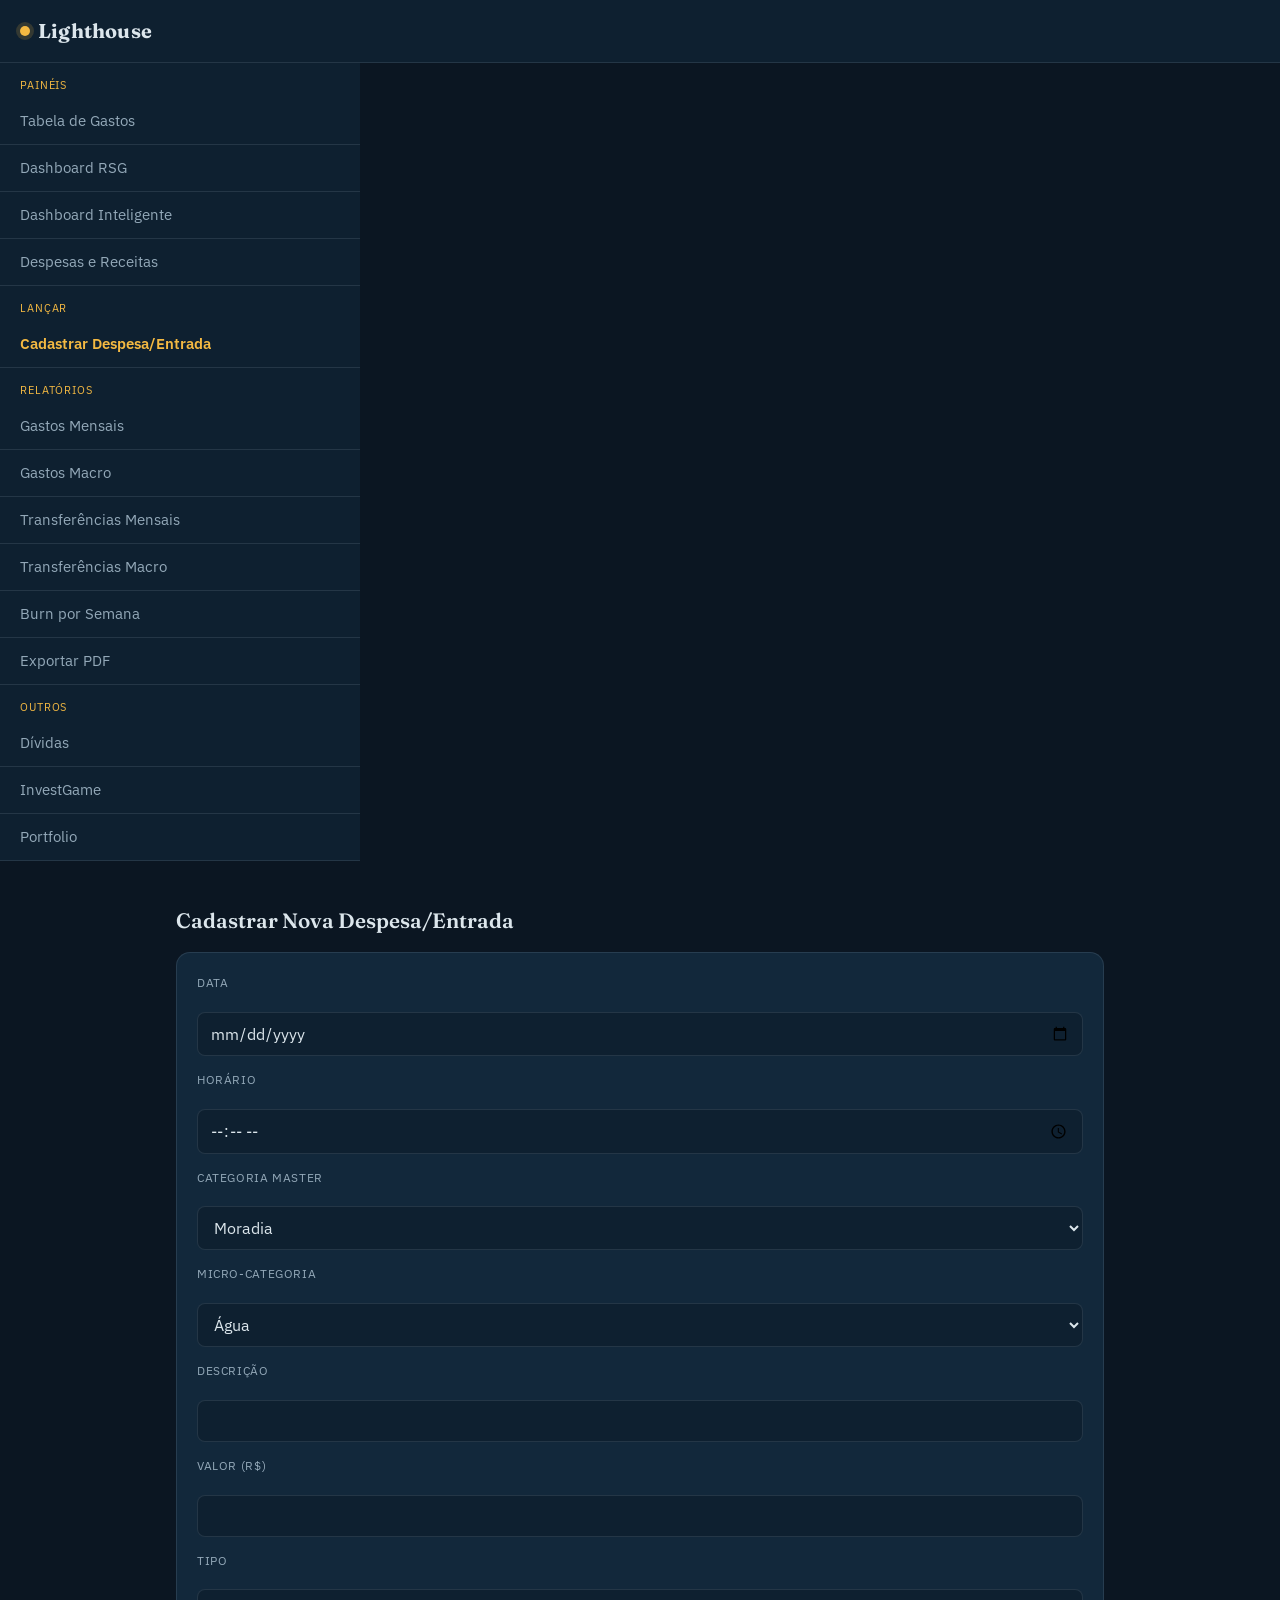
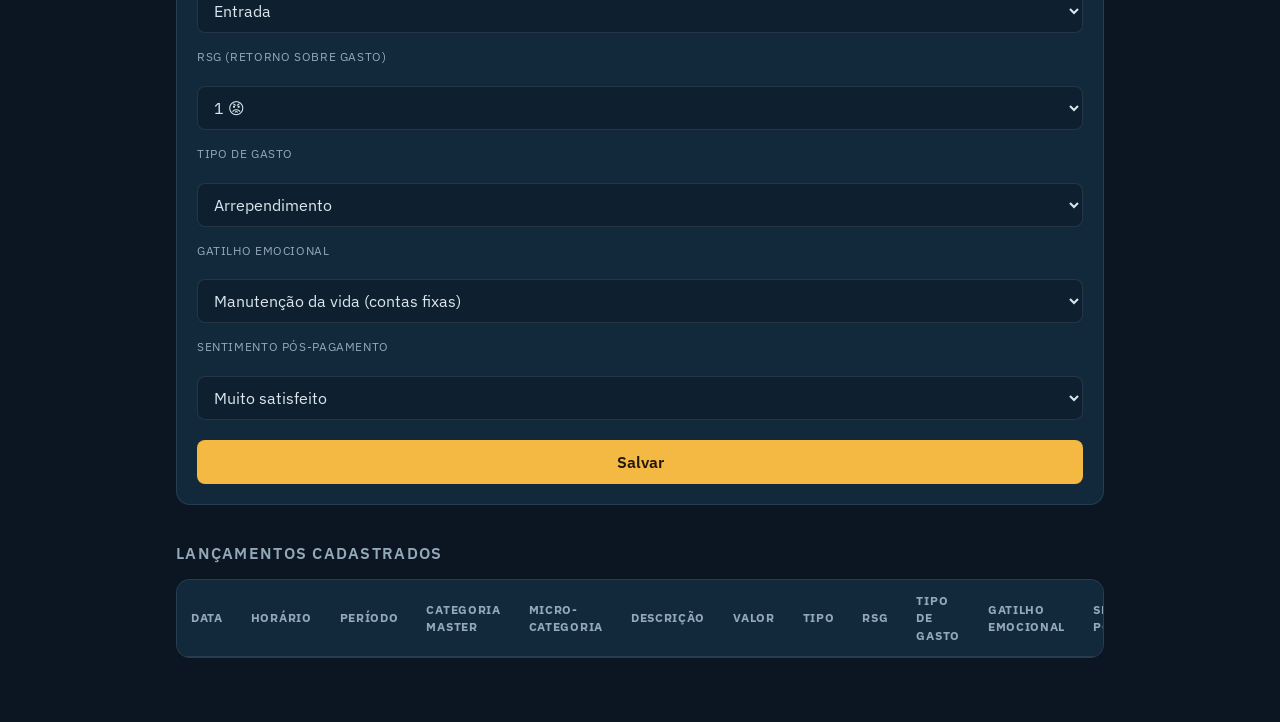
==== cadastro4.html @ 1180af9e "Add files via upload" ====
<!DOCTYPE html>
<html lang="pt-br">

<head>
    <meta charset="UTF-8">
    <meta name="viewport" content="width=device-width, initial-scale=1.0">
    <title>Lighthouse — Gerenciar Despesas/Entradas</title>
    <link rel="stylesheet" href="styles.css">

    <!-- PWA -->
    <link rel="manifest" href="manifest.json">
    <meta name="theme-color" content="#0B1622">
    <link rel="icon" href="icon-192.png">
    <link rel="apple-touch-icon" href="icon-192.png">

    <script>
        function getPeriodoDoDia(horario) {
            if (!horario) return "-";
            const hora = parseInt(horario.split(":")[0]);

            if (hora >= 5 && hora < 12) return "Manhã";
            if (hora >= 12 && hora < 18) return "Tarde";
            if (hora >= 18 && hora < 24) return "Noite";
            return "Madrugada";
        }

        function formatarMoeda(valor) {
            return valor.toLocaleString("pt-BR", { minimumFractionDigits: 2, maximumFractionDigits: 2 });
        }

        function saveData(event) {
            event.preventDefault();

            const valorInput = document.getElementById("valor").value.replace(",", ".");
            const valor = parseFloat(valorInput);

            if (isNaN(valor)) {
                alert("Por favor, insira um valor válido.");
                return;
            }

            const data = document.getElementById("data").value;
            const horario = document.getElementById("horario").value;

            const categoriaMaster = document.getElementById("categoriaMaster").value;
            const categoria = document.getElementById("categoria").value;
            const descricao = document.getElementById("descricao").value;
            const tipo = document.getElementById("tipo").value;

            const rsg = document.getElementById("rsg").value;
            const tipoGasto = document.getElementById("tipoGasto").value;

            const gatilho = document.getElementById("gatilho").value;
            const sentimentoPos = document.getElementById("sentimentoPos").value;

            const periodo = getPeriodoDoDia(horario);

            const novaDespesa = {
                data, horario, periodo,
                categoriaMaster, categoria, descricao,
                valor, tipo, rsg, tipoGasto, gatilho, sentimentoPos
            };

            let despesas = JSON.parse(localStorage.getItem("despesas_demo")) || [];
            despesas.push(novaDespesa);

            localStorage.setItem("despesas_demo", JSON.stringify(despesas));

            alert("Cadastro realizado com sucesso!");
            window.location.reload();
        }

        function loadData() {
            const despesas = JSON.parse(localStorage.getItem("despesas_demo")) || [];
            const tableBody = document.getElementById("despesasList");
            tableBody.innerHTML = "";

            despesas.forEach((despesa, index) => {
                const row = document.createElement("tr");
                row.setAttribute("data-tipo", despesa.tipo);
                row.innerHTML = `
                  <td data-label="Data">${despesa.data}</td>
                  <td data-label="Horário">${despesa.horario || "-"}</td>
                  <td data-label="Período">${despesa.periodo || "-"}</td>
                  <td data-label="Categoria Master">${despesa.categoriaMaster || "-"}</td>
                  <td data-label="Micro-Categoria">${despesa.categoria}</td>
                  <td data-label="Descrição">${despesa.descricao}</td>
                  <td data-label="Valor (R$)">${formatarMoeda(despesa.valor)}</td>
                  <td data-label="Tipo">${despesa.tipo}</td>
                  <td data-label="RSG">${despesa.rsg || "-"}</td>
                  <td data-label="Tipo de Gasto">${despesa.tipoGasto || "-"}</td>
                  <td data-label="Gatilho Emocional">${despesa.gatilho || "-"}</td>
                  <td data-label="Sentimento Pós">${despesa.sentimentoPos || "-"}</td>
                  <td data-label="Ações">
                      <div class="table-actions">
                          <button class="btn-small btn-edit" onclick="editData(${index})">Editar</button>
                          <button class="btn-small btn-delete" onclick="deleteData(${index})">Deletar</button>
                      </div>
                  </td>
                `;
                tableBody.appendChild(row);
            });
        }

        function editData(index) {
            const despesas = JSON.parse(localStorage.getItem("despesas_demo"));
            const despesa = despesas[index];

            document.getElementById("data").value = despesa.data;
            document.getElementById("horario").value = despesa.horario || "";
            document.getElementById("categoriaMaster").value = despesa.categoriaMaster || "";
            document.getElementById("categoria").value = despesa.categoria;
            document.getElementById("descricao").value = despesa.descricao;
            document.getElementById("valor").value = despesa.valor;
            document.getElementById("tipo").value = despesa.tipo;

            document.getElementById("rsg").value = despesa.rsg;
            document.getElementById("tipoGasto").value = despesa.tipoGasto;

            document.getElementById("gatilho").value = despesa.gatilho || "";
            document.getElementById("sentimentoPos").value = despesa.sentimentoPos || "";

            document.getElementById("saveBtn").onclick = function () {
                updateData(index);
            };

            document.getElementById("formCadastro").scrollIntoView({ behavior: "smooth" });
        }

        function updateData(index) {
            const valorInput = document.getElementById("valor").value.replace(",", ".");
            const valor = parseFloat(valorInput);

            if (isNaN(valor)) {
                alert("Por favor, insira um valor válido.");
                return;
            }

            const data = document.getElementById("data").value;
            const horario = document.getElementById("horario").value;

            const categoriaMaster = document.getElementById("categoriaMaster").value;
            const categoria = document.getElementById("categoria").value;
            const descricao = document.getElementById("descricao").value;
            const tipo = document.getElementById("tipo").value;

            const rsg = document.getElementById("rsg").value;
            const tipoGasto = document.getElementById("tipoGasto").value;

            const gatilho = document.getElementById("gatilho").value;
            const sentimentoPos = document.getElementById("sentimentoPos").value;

            const periodo = getPeriodoDoDia(horario);

            const updatedDespesa = {
                data, horario, periodo,
                categoriaMaster, categoria, descricao,
                valor, tipo, rsg, tipoGasto, gatilho, sentimentoPos
            };

            let despesas = JSON.parse(localStorage.getItem("despesas_demo"));
            despesas[index] = updatedDespesa;

            localStorage.setItem("despesas_demo", JSON.stringify(despesas));

            alert("Cadastro atualizado com sucesso!");
            window.location.reload();
        }

        function deleteData(index) {
            let despesas = JSON.parse(localStorage.getItem("despesas_demo"));
            despesas.splice(index, 1);
            localStorage.setItem("despesas_demo", JSON.stringify(despesas));

            alert("Cadastro deletado com sucesso!");
            window.location.reload();
        }

        function initPage() {
            loadData();
        }

        if ("serviceWorker" in navigator) {
            window.addEventListener("load", () => {
                navigator.serviceWorker.register("sw.js")
                    .then((reg) => console.log("Service worker registrado:", reg.scope))
                    .catch((err) => console.warn("Falha ao registrar service worker:", err));
            });
        }
    </script>
</head>

<body onload="initPage()">

    <header class="topbar">
        <a href="index.html" class="wordmark">Lighthouse</a>
        <button class="nav-toggle" id="navToggle" aria-controls="site-nav" aria-expanded="false">Menu</button>
    </header>

    <nav id="site-nav" class="site-nav">
        <div class="nav-group">
            <p class="nav-group-title">Painéis</p>
            <a href="index.html">Tabela de Gastos</a>
            <a href="rsgDash.html">Dashboard RSG</a>
            <a href="gatilhos.html">Dashboard Inteligente</a>
            <a href="dre.html">Despesas e Receitas</a>
        </div>
        <div class="nav-group">
            <p class="nav-group-title">Lançar</p>
            <a href="cadastro4.html" class="active">Cadastrar Despesa/Entrada</a>
        </div>
        <div class="nav-group">
            <p class="nav-group-title">Relatórios</p>
            <a href="monthlyExpenses.html">Gastos Mensais</a>
            <a href="mastermonthly.html">Gastos Macro</a>
            <a href="monthlyexpensestransfer.html">Transferências Mensais</a>
            <a href="mastermonthlytransfer.html">Transferências Macro</a>
            <a href="burnporsemana.html">Burn por Semana</a>
            <a href="exportpdf.html">Exportar PDF</a>
        </div>
        <div class="nav-group">
            <p class="nav-group-title">Outros</p>
            <a href="debts.html">Dívidas</a>
            <a href="game.html">InvestGame</a>
            <a href="portfolio.html">Portfolio</a>
        </div>
    </nav>

    <main>
        <div class="form-header">
            <h1>Cadastrar Nova Despesa/Entrada</h1>
        </div>

        <form id="formCadastro" onsubmit="saveData(event)">

            <label for="data">Data</label>
            <input type="date" id="data" required>

            <label for="horario">Horário</label>
            <input type="time" id="horario" required>

            <label for="categoriaMaster">Categoria Master</label>
            <select id="categoriaMaster" required>
                <option value="Moradia">Moradia</option>
                <option value="Transporte">Transporte</option>
                <option value="Alimentação">Alimentação</option>
                <option value="Despesas de Viagem a Trabalho">Despesas de Viagem a Trabalho</option>
                <option value="Tráfego Pago">Tráfego Pago</option>
                <option value="Cartão de Crédito">Cartão de Crédito</option>
                <option value="Conexão e prazer">Conexão e Prazer</option>
                <option value="Evento único">Evento único</option>
                <option value="Saúde">Saúde</option>
                <option value="Salário">Salário</option>
                <option value="Educação">Educação</option>
                <option value="Lazer">Lazer</option>
                <option value="Transferência">Transferência</option>
                <option value="Investimentos">Investimentos</option>
                <option value="Dívidas e Obrigações">Dívidas e Obrigações</option>
                <option value="Pets">Pets</option>
                <option value="Pessoal">Pessoal</option>
            </select>

            <label for="categoria">Micro-Categoria</label>
            <select id="categoria" required>
                <option value="Água">Água</option>
                <option value="Air BNB">Air BNB</option>
                <option value="Aluguel">Aluguel</option>
                <option value="Aluguel Imovel 2">Aluguel (Imóvel 2)</option>
                <option value="Aluguel Imovel 3">Aluguel (Imóvel 3)</option>
                <option value="Aluguel Imovel 4">Aluguel (Imóvel 4)</option>
                <option value="Alvará">Alvará</option>
                <option value="Amazon">Amazon</option>
                <option value="Assinaturas de aplicativos">Assinaturas de aplicativos</option>
                <option value="Cartão de Crédito">Cartão de Crédito</option>
                <option value="Bitcoin">Bitcoin</option>
                <option value="Boliche">Boliche</option>
                <option value="Bolos">Bolos</option>
                <option value="Caixinha Nubank">Caixinha Nubank</option>
                <option value="Caixinha Nubank - Aluguel">Caixinha Nubank - Rendimentos Aluguel</option>
                <option value="Caixinha Nubank - Meta 2">Caixinha Nubank - Meta 2</option>
                <option value="Claude AI">Claude AI</option>
                <option value="Aporte em Investimentos">Aporte em Investimentos</option>
                <option value="Rendimentos de Investimentos">Rendimentos de Investimentos</option>
                <option value="Consórcio">Consórcio</option>
                <option value="Calçados">Calçados</option>
                <option value="Contador">Contador</option>
                <option value="Congressos">Congressos</option>
                <option value="Cursos">Cursos</option>
                <option value="Celular BR">Celular BR</option>
                <option value="Celular CA">Celular CA</option>
                <option value="Chocolateria">Chocolateria</option>
                <option value="Cinema">Cinema</option>
                <option value="Coffe Shop">Coffee Shop</option>
                <option value="Cosméticos">Cosméticos</option>
                <option value="Delivery Food">Delivery Food</option>
                <option value="Diarista">Diarista</option>
                <option value="Distribuidora">Distribuidora</option>
                <option value="Dízimo">Dízimo</option>
                <option value="Doceria">Doceria</option>
                <option value="Drogaria">Drogaria</option>
                <option value="Educação">Educação</option>
                <option value="Eletrônicos">Eletrônicos</option>
                <option value="Empréstimos">Empréstimos</option>
                <option value="Exames e concursos">Exames e concursos</option>
                <option value="Faculdade">Faculdade</option>
                <option value="Férias">Férias</option>
                <option value="Financiamento Imobiliario">Financiamento Imobiliário</option>
                <option value="FGTS">FGTS</option>
                <option value="FIES">FIES</option>
                <option value="F1 game">F1 game</option>
                <option value="F1 TV">F1 TV</option>
                <option value="Games">Games</option>
                <option value="Impostos">Impostos</option>
                <option value="Impostos PJ">Impostos PJ</option>
                <option value="Impostos PJ Simples Nacional">Impostos PJ Simples Nacional</option>
                <option value="Insumos para Produção">Insumos para Produção</option>
                <option value="Internet">Internet</option>
                <option value="Investimentos">Investimentos</option>
                <option value="IPVA">IPVA</option>
                <option value="IPTU">IPTU</option>
                <option value="Hospedagens AIRBNB">Hospedagens/AIRBNB</option>
                <option value="Lavanderia">Lavanderia</option>
                <option value="Lava-jato">Lava-jato</option>
                <option value="Lanche e Fast-food">Lanche e Fast-food</option>
                <option value="Livros">Livros</option>
                <option value="Limpeza">Limpeza</option>
                <option value="Luz">Luz</option>
                <option value="Manutenção Casa">Manutenção Casa</option>
                <option value="Manutenção do Carro">Manutenção do Carro</option>
                <option value="META Ads">META Ads</option>
                <option value="Metrô">Metrô</option>
                <option value="Mobília e utensílios">Mobília e utensílios</option>
                <option value="Ofertas">Ofertas</option>
                <option value="Óticas">Óticas</option>
                <option value="Padaria">Padaria</option>
                <option value="Papelaria">Papelaria</option>
                <option value="Passagem aérea">Passagem aérea</option>
                <option value="Plano de Saúde">Plano de Saúde</option>
                <option value="PLR">PLR</option>
                <option value="Pensão">Pensão</option>
                <option value="Pet Shop">Pet Shop</option>
                <option value="PIX Conta PJ">PIX Conta PJ</option>
                <option value="PIX Conjuge">PIX Cônjuge/Parceiro(a)</option>
                <option value="PIX Familia">PIX Família</option>
                <option value="Passeios e expedições">Passeios e expedições</option>
                <option value="Poupança">Poupança</option>
                <option value="Pós-Graduação">Pós-Graduação</option>
                <option value="Posto de Gasolina">Posto de Gasolina</option>
                <option value="Presentes">Presentes</option>
                <option value="Renovar CNH">Renovar CNH</option>
                <option value="Renovar visto">Renovar visto</option>
                <option value="Restaurantes">Restaurantes</option>
                <option value="Reembolso de despesas">Reembolso de despesas</option>
                <option value="Roupas">Roupas</option>
                <option value="Salário">Salário</option>
                <option value="Serasa">Serasa</option>
                <option value="Salão de beleza">Salão de beleza</option>
                <option value="Seguro desemprego">Seguro desemprego</option>
                <option value="Seguro do Carro">Seguro do Carro</option>
                <option value="Shopping">Shopping</option>
                <option value="Show">Show</option>
                <option value="Sorveteria">Sorveteria</option>
                <option value="Spotify">Spotify</option>
                <option value="Supermercado">Supermercado</option>
                <option value="Taxas gerais">Taxas gerais</option>
                <option value="Taxas do Imovel">Taxas do Imóvel</option>
                <option value="Taxas do Imovel 2">Taxas do Imóvel 2</option>
                <option value="Taxas do Imovel 3">Taxas do Imóvel 3</option>
                <option value="Taxas do Imovel 4">Taxas do Imóvel 4</option>
                <option value="Tik Tok Ads">Tik Tok Ads</option>
                <option value="Uber">Uber</option>
                <option value="Vale-Alimentação">Vale-Alimentação</option>
                <option value="Vale-Transporte">Vale-Transporte</option>
                <option value="Vestuário">Vestuário</option>
                <option value="Vestuário Conjuge">Vestuário Cônjuge/Parceiro(a)</option>
                <option value="Veterinário">Veterinário</option>
            </select>

            <label for="descricao">Descrição</label>
            <input type="text" id="descricao" required>

            <label for="valor">Valor (R$)</label>
            <input type="text" id="valor" required>

            <label for="tipo">Tipo</label>
            <select id="tipo" required>
                <option value="Entrada">Entrada</option>
                <option value="Saída">Saída</option>
                <option value="Transferência">Transferência</option>
            </select>

            <label for="rsg">RSG (Retorno Sobre Gasto)</label>
            <select id="rsg" required>
                <option value="1">1 😡</option>
                <option value="2">2 😕</option>
                <option value="3">3 🙂</option>
                <option value="4">4 😊</option>
                <option value="5">5 🤩</option>
            </select>

            <label for="tipoGasto">Tipo de Gasto</label>
            <select id="tipoGasto" required>
                <option value="Arrependimento">Arrependimento</option>
                <option value="Planejado">Planejado</option>
                <option value="Pequeno impulso">Pequeno impulso</option>
                <option value="Grande impulso">Grande impulso</option>
                <option value="Setback não-evitável">Setback não-evitável</option>
                <option value="Setback evitável">Setback evitável</option>
                <option value="Sonho de vida">Sonho de vida</option>
            </select>

            <!-- GATILHO EMOCIONAL -->
            <label for="gatilho">Gatilho Emocional</label>
            <select id="gatilho" required>
                <!-- 🔧 Estrutural / Base da vida -->
                <option value="Manutenção da vida (contas fixas)">Manutenção da vida (contas fixas)</option>
                <option value="Organização financeira (transferências / investimentos)">Organização financeira
                    (transferências / investimentos)</option>
                <option value="Compromissos legais/obrigatórios">Compromissos legais/obrigatórios</option>

                <!-- 🔄 Correção / Ajuste -->
                <option value="Correção de planejamento">Correção de planejamento</option>
                <option value="Cobertura de custo não provisionado">Cobertura de custo não provisionado</option>
                <option value="Rebalanceamento financeiro">Rebalanceamento financeiro</option>

                <!-- 🍽️ Rotina / Hábito -->
                <option value="Rotina alimentar">Rotina alimentar</option>
                <option value="Hábito consolidado">Hábito consolidado</option>
                <option value="Consumo por contexto (horário/local)">Consumo por contexto (horário/local)</option>

                <!-- ⚡ Eficiência / Conveniência -->
                <option value="Redução de esforço (comodidade)">Redução de esforço (comodidade)</option>
                <option value="Economia de tempo">Economia de tempo</option>
                <option value="Decisão automática (baixo esforço)">Decisão automática (baixo esforço)</option>

                <!-- 🎯 Recompensa / Prazer -->
                <option value="Pequena recompensa">Pequena recompensa</option>
                <option value="Prazer rotineiro">Prazer rotineiro</option>
                <option value="Quebra de rotina">Quebra de rotina</option>
                <option value="Recompensa">Recompensa</option>

                <!-- 👥 Social / Relacional -->
                <option value="Agradar parceiro">Agradar parceiro</option>
                <option value="Ajudar alguém">Ajudar alguém</option>
                <option value="Apoio financeiro a parente">Apoio financeiro a parente</option>
                <option value="Pedido de familiar - esposa">Pedido de familiar - esposa</option>
                <option value="Pedido de familiar - parentes">Pedido de familiar - parentes</option>
                <option value="Pedido de PIX">Pedido de PIX</option>
                <option value="Evitar conflito familiar">Evitar conflito familiar</option>
                <option value="Evitar discussão com parceiro">Evitar discussão com parceiro</option>
                <option value="Pressão social de amigos">Pressão social de amigos</option>
                <option value="Manter pertencimento ao grupo">Manter pertencimento ao grupo</option>
                <option value="Divisão de contas inesperada">Divisão de contas inesperada</option>
                <option value="Convite inesperado de amigos">Convite inesperado de amigos</option>
                <option value="Networking">Networking</option>

                <!-- 🎉 Eventos / Ocasiões -->
                <option value="Comemorações">Comemorações</option>
                <option value="Confraternizações">Confraternizações</option>
                <option value="Eventos">Eventos</option>
                <option value="Presentes e celebrações">Presentes e celebrações</option>

                <!-- 🧠 Emocional -->
                <option value="Ansiedade">Ansiedade</option>
                <option value="Stress">Stress</option>
                <option value="Tristeza">Tristeza</option>
                <option value="Frustração">Frustração</option>
                <option value="Tédio">Tédio</option>
                <option value="Cansaço">Cansaço</option>
                <option value="Emoção positiva (celebração)">Emoção positiva (celebração)</option>

                <!-- 💼 Trabalho / Profissional -->
                <option value="Pressão no trabalho">Pressão no trabalho</option>
                <option value="Imagem profissional">Imagem profissional</option>
                <option value="Estar bem vestido">Estar bem vestido</option>

                <!-- 📲 Influência externa -->
                <option value="Influência digital">Influência digital</option>
                <option value="Indicação de influencer">Indicação de influencer</option>
                <option value="Promoção enviada">Promoção enviada</option>

                <!-- 🍔 Situações específicas -->
                <option value="Almoço no trabalho">Almoço no trabalho</option>
                <option value="Transporte para trabalho">Transporte para trabalho</option>
                <option value="Fome fora de hora">Fome fora de hora</option>
                <option value="Doença">Doença</option>
                <option value="Preguiça de cozinhar ou enjoo">Preguiça de cozinhar ou enjoo</option>

                <!-- 🚨 Exceções / imprevistos -->
                <option value="Problema imprevisto de terceiros">Problema imprevisto de terceiros</option>
                <option value="Urgência familiar">Urgência familiar</option>
                <option value="Empréstimo inesperado">Empréstimo inesperado</option>
                <option value="Favor financeiro">Favor financeiro</option>

                <!-- 📌 Controle -->
                <option value="Falta de planejamento">Falta de planejamento</option>
                <option value="Não identificado (revisar depois)">Não identificado (revisar depois)</option>
            </select>

            <!-- NOVO CAMPO: SENTIMENTO PÓS-PAGAMENTO -->
            <label for="sentimentoPos">Sentimento Pós-Pagamento</label>
            <select id="sentimentoPos" required>
                <option value="Muito satisfeito">Muito satisfeito</option>
                <option value="Satisfeito">Satisfeito</option>
                <option value="Neutro">Neutro</option>
                <option value="Orgulhoso">Orgulhoso</option>
                <option value="Aliviado">Aliviado</option>
                <option value="Leve arrependimento">Leve arrependimento</option>
                <option value="Arrependido">Arrependido</option>
                <option value="Culpado">Culpado</option>
                <option value="Ansioso">Ansioso</option>
                <option value="Preocupado">Preocupado</option>
                <option value="Incomodado">Incomodado</option>
            </select>

            <button type="submit" id="saveBtn">Salvar</button>
        </form>

        <section class="ledger-section">
            <h2>Lançamentos cadastrados</h2>
            <div class="ledger-wrap">
                <table class="ledger">
                    <thead>
                        <tr>
                            <th>Data</th>
                            <th>Horário</th>
                            <th>Período</th>
                            <th>Categoria Master</th>
                            <th>Micro-Categoria</th>
                            <th>Descrição</th>
                            <th>Valor</th>
                            <th>Tipo</th>
                            <th>RSG</th>
                            <th>Tipo de Gasto</th>
                            <th>Gatilho Emocional</th>
                            <th>Sentimento Pós</th>
                            <th>Ações</th>
                        </tr>
                    </thead>
                    <tbody id="despesasList"></tbody>
                </table>
            </div>
        </section>
    </main>

    <script>
        document.getElementById("navToggle").addEventListener("click", function () {
            const nav = document.getElementById("site-nav");
            const aberto = nav.classList.toggle("open");
            this.setAttribute("aria-expanded", aberto);
        });
    </script>

</body>

</html>
---- styles.css ----
/* ==========================================================================
   Lighthouse — Controle de Finanças Pessoais
   Sistema de tokens: um farol guiando através da neblina dos gastos.
   Fundo "mar noturno", feixe âmbar como acento de destaque, maré verde
   para entradas, coral para saídas.
   ========================================================================== */

@import url('https://fonts.googleapis.com/css2?family=Fraunces:opsz,wght@9..144,500;9..144,600;9..144,680&family=IBM+Plex+Sans:wght@400;500;600&family=IBM+Plex+Mono:wght@400;500;600&display=swap');

:root {
    --bg: #0B1622;
    --surface: #12283B;
    --surface-alt: #0E2030;
    --surface-raised: #1A3550;
    --beacon: #F4B942;
    --beacon-soft: rgba(244, 185, 66, 0.16);
    --tide: #2FBF8F;
    --tide-soft: rgba(47, 191, 143, 0.14);
    --coral: #F0655B;
    --coral-soft: rgba(240, 101, 91, 0.14);
    --fog: #93A8B8;
    --mist: #DCE6EC;
    --line: rgba(147, 168, 184, 0.16);

    --font-display: 'Fraunces', Georgia, serif;
    --font-body: 'IBM Plex Sans', system-ui, sans-serif;
    --font-mono: 'IBM Plex Mono', ui-monospace, monospace;

    --radius: 14px;
    --radius-sm: 8px;
    --container: 720px;
}

* {
    box-sizing: border-box;
}

html {
    -webkit-text-size-adjust: 100%;
}

body {
    margin: 0;
    background: var(--bg);
    color: var(--mist);
    font-family: var(--font-body);
    line-height: 1.5;
    -webkit-font-smoothing: antialiased;
}

@media (prefers-reduced-motion: reduce) {
    *, *::before, *::after {
        animation-duration: 0.001ms !important;
        transition-duration: 0.001ms !important;
    }
}

a {
    color: inherit;
}

h1, h2, h3 {
    font-family: var(--font-display);
    font-weight: 600;
    margin: 0;
}

button, input, select {
    font-family: inherit;
    font-size: inherit;
}

:focus-visible {
    outline: 2px solid var(--beacon);
    outline-offset: 2px;
}

/* ---------- Topbar ---------- */

.topbar {
    display: flex;
    align-items: center;
    justify-content: space-between;
    padding: 16px 20px;
    background: var(--surface-alt);
    border-bottom: 1px solid var(--line);
    position: sticky;
    top: 0;
    z-index: 20;
}

.wordmark {
    font-family: var(--font-display);
    font-size: 1.25rem;
    font-weight: 680;
    letter-spacing: 0.01em;
    text-decoration: none;
    display: flex;
    align-items: center;
    gap: 8px;
    color: var(--mist);
}

.wordmark::before {
    content: "";
    display: inline-block;
    width: 10px;
    height: 10px;
    border-radius: 50%;
    background: var(--beacon);
    box-shadow: 0 0 0 4px var(--beacon-soft);
}

.nav-toggle {
    background: transparent;
    border: 1px solid var(--line);
    color: var(--mist);
    border-radius: var(--radius-sm);
    padding: 8px 14px;
    cursor: pointer;
}

.site-nav {
    display: none;
    flex-direction: column;
    background: var(--surface-alt);
    border-bottom: 1px solid var(--line);
    position: sticky;
    top: 57px;
    z-index: 19;
}

.site-nav.open {
    display: flex;
    max-height: calc(100vh - 57px);
    overflow-y: auto;
    -webkit-overflow-scrolling: touch;
}

.site-nav a {
    display: block;
    padding: 12px 20px;
    text-decoration: none;
    font-size: 0.92rem;
    color: var(--fog);
    border-top: 1px solid var(--line);
}

.site-nav a.active {
    color: var(--beacon);
    font-weight: 600;
}

.nav-group-title {
    padding: 14px 20px 4px;
    margin: 0;
    font-size: 0.7rem;
    text-transform: uppercase;
    letter-spacing: 0.08em;
    color: var(--beacon);
    border-top: 1px solid var(--line);
}

.nav-group:first-child .nav-group-title {
    border-top: none;
}

.nav-group a:first-of-type {
    border-top: none;
}

/* ---------- Layout base ---------- */

main {
    max-width: var(--container);
    margin: 0 auto;
    padding: 20px 16px 64px;
}

section {
    margin-top: 36px;
}

section h2 {
    font-size: 1rem;
    text-transform: uppercase;
    letter-spacing: 0.08em;
    color: var(--fog);
    font-family: var(--font-body);
    font-weight: 600;
    margin-bottom: 14px;
}

/* ---------- Hero / Beacon ---------- */

.hero-beacon {
    background: var(--surface);
    border: 1px solid var(--line);
    border-radius: var(--radius);
    padding: 28px 22px 22px;
    text-align: center;
    margin-top: 24px;
}

.hero-eyebrow {
    margin: 0 0 6px;
    font-size: 0.8rem;
    letter-spacing: 0.1em;
    text-transform: uppercase;
    color: var(--fog);
}

.hero-value {
    font-family: var(--font-mono);
    font-size: clamp(2.1rem, 9vw, 3rem);
    font-weight: 500;
    margin: 0;
    color: var(--mist);
    letter-spacing: -0.02em;
}

.hero-beacon.is-positive .hero-value { color: var(--tide); }
.hero-beacon.is-negative .hero-value { color: var(--coral); }

.beacon-bar {
    position: relative;
    height: 6px;
    border-radius: 999px;
    background: var(--surface-raised);
    margin: 18px 0 22px;
    overflow: hidden;
}

.beacon-glow {
    position: absolute;
    inset: 0;
    background: linear-gradient(90deg, transparent, var(--beacon), transparent);
    width: 40%;
    animation: sweep 3.6s ease-in-out infinite;
}

.hero-beacon.is-positive .beacon-glow {
    background: linear-gradient(90deg, transparent, var(--tide), transparent);
}
.hero-beacon.is-negative .beacon-glow {
    background: linear-gradient(90deg, transparent, var(--coral), transparent);
}

@keyframes sweep {
    0%   { transform: translateX(-120%); }
    50%  { transform: translateX(160%); }
    100% { transform: translateX(160%); }
}

.stat-pills {
    display: grid;
    grid-template-columns: 1fr 1fr;
    gap: 10px;
}

.pill {
    border-radius: var(--radius-sm);
    padding: 12px 10px;
    text-align: left;
}

.pill span {
    display: block;
    font-size: 0.72rem;
    text-transform: uppercase;
    letter-spacing: 0.06em;
    color: var(--fog);
    margin-bottom: 4px;
}

.pill strong {
    display: block;
    font-family: var(--font-mono);
    font-size: 1.1rem;
    font-weight: 500;
}

.pill-in {
    background: var(--tide-soft);
}
.pill-in strong {
    color: var(--tide);
}

.pill-out {
    background: var(--coral-soft);
}
.pill-out strong {
    color: var(--coral);
}

/* ---------- Filtro ---------- */

.filter-panel {
    background: var(--surface);
    border: 1px solid var(--line);
    border-radius: var(--radius);
    padding: 4px 18px;
}

.filter-panel summary {
    cursor: pointer;
    padding: 14px 0;
    font-weight: 600;
    font-size: 0.9rem;
    color: var(--mist);
    list-style: none;
}

.filter-panel summary::-webkit-details-marker {
    display: none;
}

.filter-panel summary::after {
    content: "▾";
    float: right;
    color: var(--fog);
}

.filter-panel[open] summary::after {
    content: "▴";
}

.filter-row {
    padding: 4px 0 18px;
    display: flex;
    flex-direction: column;
    gap: 12px;
}

.filter-row label {
    display: flex;
    flex-direction: column;
    gap: 6px;
    font-size: 0.8rem;
    color: var(--fog);
}

.filter-row input[type="date"] {
    background: var(--surface-alt);
    border: 1px solid var(--line);
    color: var(--mist);
    border-radius: var(--radius-sm);
    padding: 10px 12px;
}

.filter-actions {
    display: flex;
    gap: 10px;
    flex-wrap: wrap;
}

button.btn-primary,
.filter-actions button:first-child {
    background: var(--beacon);
    color: #21160a;
    border: none;
    border-radius: var(--radius-sm);
    padding: 10px 16px;
    font-weight: 600;
    cursor: pointer;
}

.btn-ghost {
    background: transparent;
    border: 1px solid var(--line);
    color: var(--mist);
    border-radius: var(--radius-sm);
    padding: 10px 16px;
    cursor: pointer;
}

/* ---------- Categorias — barras "linha do horizonte" ---------- */

.coast {
    display: flex;
    flex-direction: column;
    gap: 12px;
}

.coast-row {
    background: var(--surface);
    border: 1px solid var(--line);
    border-radius: var(--radius-sm);
    padding: 12px 14px;
}

.coast-label {
    display: flex;
    justify-content: space-between;
    align-items: baseline;
    gap: 8px;
    margin-bottom: 8px;
}

.coast-name {
    font-size: 0.88rem;
    color: var(--mist);
}

.coast-value {
    font-family: var(--font-mono);
    font-size: 0.85rem;
    color: var(--fog);
    white-space: nowrap;
}

.coast-track {
    height: 8px;
    border-radius: 999px;
    background: var(--surface-alt);
    overflow: hidden;
}

.coast-fill {
    height: 100%;
    border-radius: 999px;
}

.coast-in .coast-fill {
    background: var(--tide);
}

.coast-out .coast-fill {
    background: var(--coral);
}

/* ---------- Lançamentos ---------- */

.ledger-wrap {
    background: var(--surface);
    border: 1px solid var(--line);
    border-radius: var(--radius);
    overflow-x: auto;
    overflow-y: hidden;
    -webkit-overflow-scrolling: touch;
}

.table-actions {
    display: flex;
    gap: 8px;
    justify-content: flex-end;
}

.btn-small {
    border-radius: 6px;
    padding: 6px 10px;
    font-size: 0.76rem;
    cursor: pointer;
    border: 1px solid var(--line);
    background: transparent;
    color: var(--mist);
}

.btn-small.btn-edit {
    border-color: var(--beacon);
    color: var(--beacon);
}

.btn-small.btn-delete {
    border-color: var(--coral);
    color: var(--coral);
}

.form-header {
    display: flex;
    align-items: center;
    justify-content: space-between;
    gap: 12px;
    flex-wrap: wrap;
    margin-top: 24px;
}

.form-header h1 {
    font-size: 1.3rem;
}

table.ledger {
    width: 100%;
    border-collapse: collapse;
}

table.ledger thead {
    display: none;
}

table.ledger tbody tr {
    display: block;
    padding: 14px 16px;
    border-bottom: 1px solid var(--line);
}

table.ledger tbody tr:last-child {
    border-bottom: none;
}

table.ledger td {
    display: flex;
    justify-content: space-between;
    gap: 12px;
    padding: 3px 0;
    font-size: 0.86rem;
    border: none;
}

table.ledger td::before {
    content: attr(data-label);
    color: var(--fog);
    font-size: 0.72rem;
    text-transform: uppercase;
    letter-spacing: 0.04em;
    flex-shrink: 0;
}

table.ledger td[data-label="Valor (R$)"],
table.ledger td[data-label="Saldo (R$)"] {
    font-family: var(--font-mono);
}

table.ledger tr[data-tipo="Entrada"] td[data-label="Valor (R$)"] {
    color: var(--tide);
}
table.ledger tr[data-tipo="Saída"] td[data-label="Valor (R$)"] {
    color: var(--coral);
}

/* ---------- Gráficos ---------- */

.chart-card {
    background: var(--surface);
    border: 1px solid var(--line);
    border-radius: var(--radius);
    padding: 14px 10px 6px;
    margin-bottom: 20px;
}

.chart-card canvas {
    width: 100% !important;
    height: auto !important;
}

/* ---------- Modificador: tabela sempre em grade (não empilha no celular) ----------
   Usar quando comparar colunas lado a lado (ex: meses) importa mais do que
   economizar espaço vertical. Aplica em qualquer largura de tela. */

table.ledger.ledger--grid thead {
    display: table-header-group;
}

table.ledger.ledger--grid tbody tr {
    display: table-row;
    padding: 0;
}

table.ledger.ledger--grid td {
    display: table-cell;
    padding: 10px 14px;
    white-space: nowrap;
}

table.ledger.ledger--grid td::before {
    content: none;
}

table.ledger.ledger--grid thead th {
    text-align: left;
    padding: 12px 14px;
    font-size: 0.72rem;
    text-transform: uppercase;
    letter-spacing: 0.06em;
    color: var(--fog);
    border-bottom: 1px solid var(--line);
    white-space: nowrap;
}

/* ---------- Linhas expansíveis (master / subcategoria) ---------- */

.hint-text {
    color: var(--fog);
    font-size: 0.82rem;
    margin: 8px 0 16px;
}

table.ledger tr.row-master {
    background: var(--surface-raised);
    cursor: pointer;
    user-select: none;
}

table.ledger tr.row-master td {
    font-weight: 600;
    color: var(--mist);
}

table.ledger tr.row-master:active {
    background: var(--surface-alt);
}

table.ledger tr.row-sub td:first-child {
    padding-left: 30px;
    color: var(--fog);
}

table.ledger tr.hidden,
table.ledger.ledger--grid tr.hidden {
    display: none;
}

.chevron {
    display: inline-block;
    margin-right: 8px;
    transition: transform 0.15s ease;
    color: var(--beacon);
}

tr.row-master.is-open .chevron {
    transform: rotate(90deg);
}

.positivo {
    color: var(--coral);
    font-family: var(--font-mono);
    font-size: 0.85rem;
}

.negativo {
    color: var(--tide);
    font-family: var(--font-mono);
    font-size: 0.85rem;
}

tfoot td {
    background: var(--surface-alt);
    font-weight: 600;
    color: var(--mist);
    border-top: 2px solid var(--line);
}

/* ---------- DRE (Demonstração do Resultado) ----------
   Estrutura própria (não usa .ledger/.ledger--grid): cada linha é um único
   <td colspan="2"> com um flex-row dentro. Isso garante que nunca precise
   de scroll lateral, mesmo com categorias de nome longo ou botão "Ver itens". */

table.dre-table {
    width: 100%;
    border-collapse: collapse;
}

table.dre-table tbody tr {
    border-bottom: 1px solid var(--line);
}

table.dre-table tbody tr:last-child {
    border-bottom: none;
}

table.dre-table td {
    border: none;
    padding: 0;
}

.dre-row {
    display: flex;
    flex-wrap: wrap;
    justify-content: space-between;
    align-items: center;
    gap: 8px 12px;
    padding: 12px 14px;
}

.dre-row-label {
    display: flex;
    align-items: center;
    flex-wrap: wrap;
    gap: 8px;
    flex: 1 1 auto;
    min-width: 0;
    font-size: 0.9rem;
    color: var(--mist);
}

.dre-row-value {
    font-family: var(--font-mono);
    font-size: 0.9rem;
    color: var(--mist);
    white-space: nowrap;
}

tr.dre-total .dre-row {
    background: var(--surface-raised);
}

tr.dre-total .dre-row-label,
tr.dre-total .dre-row-value {
    font-weight: 600;
}

tr.dre-total.is-positive .dre-row-value { color: var(--tide); }
tr.dre-total.is-negative .dre-row-value { color: var(--coral); }

tr.dre-memo .dre-row {
    background: var(--surface-alt);
}

tr.dre-memo .dre-row-label,
tr.dre-memo .dre-row-value {
    font-style: italic;
    color: var(--fog);
    font-size: 0.85rem;
}

tr.dre-items-row td {
    background: var(--surface-alt);
    padding: 0 14px 14px;
}

ul.dre-itens {
    display: none;
    flex-direction: column;
    list-style: none;
    margin: 8px 0 0;
    padding: 0;
}

ul.dre-itens li {
    display: flex;
    justify-content: space-between;
    gap: 12px;
    padding: 8px 0;
    border-bottom: 1px solid var(--surface-raised);
    font-size: 0.82rem;
    color: var(--fog);
}

ul.dre-itens li:last-child { border-bottom: none; }

ul.dre-itens .valor-mono {
    font-family: var(--font-mono);
    color: var(--mist);
    white-space: nowrap;
}

.btn-toggle-itens {
    background: transparent;
    border: 1px solid var(--beacon);
    color: var(--beacon);
    border-radius: 6px;
    padding: 4px 10px;
    font-size: 0.72rem;
    cursor: pointer;
    flex-shrink: 0;
}

/* ---------- Dashboard Inteligente (gatilhos.html) ---------- */

.range-controls {
    display: flex;
    gap: 8px;
    margin: 16px 0 20px;
    flex-wrap: wrap;
}

.range-btn {
    background: transparent;
    border: 1px solid var(--line);
    color: var(--fog);
    border-radius: 999px;
    padding: 8px 16px;
    font-size: 0.82rem;
    cursor: pointer;
}

.range-btn.active {
    background: var(--beacon);
    border-color: var(--beacon);
    color: #21160a;
    font-weight: 600;
}

.insight-grid {
    display: grid;
    grid-template-columns: 1fr;
    gap: 14px;
}

.insight-card-box {
    background: var(--surface);
    border: 1px solid var(--line);
    border-radius: var(--radius);
    padding: 16px 18px;
}

.insight-card-box h3 {
    font-family: var(--font-body);
    font-size: 0.86rem;
    font-weight: 600;
    color: var(--mist);
    margin: 0 0 8px;
}

.insight-card-value {
    font-family: var(--font-mono);
    font-size: 0.92rem;
    color: var(--beacon);
    margin: 0;
    line-height: 1.5;
}

.insight-card-caption {
    display: block;
    font-family: var(--font-body);
    font-size: 0.76rem;
    color: var(--fog);
    margin-top: 4px;
}

.insight-card-list {
    list-style: none;
    margin: 0;
    padding: 0;
}

.insight-card-list li {
    display: flex;
    justify-content: space-between;
    gap: 10px;
    padding: 7px 0;
    border-bottom: 1px solid var(--surface-alt);
    font-size: 0.85rem;
    color: var(--mist);
}

.insight-card-list li:last-child { border-bottom: none; }

.insight-card-list .valor-mono {
    font-family: var(--font-mono);
    color: var(--fog);
    white-space: nowrap;
}

/* ---------- Insight card (padrão em destaque) ---------- */

.hero-value--text {
    font-size: clamp(1.35rem, 6.5vw, 2rem);
    line-height: 1.25;
}

.insight-emoji {
    font-size: 2.6rem;
    line-height: 1;
    display: block;
    margin-bottom: 4px;
}

.insight-meta {
    font-family: var(--font-mono);
    font-size: 0.9rem;
    color: var(--beacon);
    margin: 0;
}

.insight-submeta {
    font-size: 0.78rem;
    color: var(--fog);
    margin: 6px 0 0;
}

.insight-empty {
    color: var(--fog);
    font-size: 0.92rem;
    max-width: 42ch;
    margin: 0 auto;
}

/* ---------- Heatmap comportamental (RSG × Tipo de Gasto) ---------- */

table.heatmap {
    width: 100%;
    border-collapse: collapse;
}

table.heatmap th,
table.heatmap td {
    padding: 12px 10px;
    text-align: center;
    font-size: 0.82rem;
    border: 1px solid var(--surface-alt);
    white-space: nowrap;
}

table.heatmap thead th {
    color: var(--fog);
    font-size: 0.72rem;
    text-transform: uppercase;
    letter-spacing: 0.04em;
    border-bottom: 1px solid var(--line);
    background: var(--surface);
}

table.heatmap tbody th {
    color: var(--mist);
    font-size: 1rem;
    background: var(--surface);
    border-left: 3px solid var(--fog);
}

table.heatmap tbody tr[data-valencia="baixa"] th {
    border-left-color: var(--coral);
}
table.heatmap tbody tr[data-valencia="media"] th {
    border-left-color: var(--beacon);
}
table.heatmap tbody tr[data-valencia="alta"] th {
    border-left-color: var(--tide);
}

table.heatmap td.heat-cell {
    font-family: var(--font-mono);
    color: var(--mist);
}

/* ---------- Telas maiores ---------- */


@media (min-width: 640px) {
    .nav-toggle {
        display: none;
    }

    .site-nav {
        display: flex !important;
        flex-direction: column;
        position: static;
        max-width: 360px;
    }
}

@media (min-width: 720px) {
    main {
        max-width: 960px;
    }

    .hero-value {
        font-size: 3.4rem;
    }

    .category-columns {
        display: grid;
        grid-template-columns: 1fr 1fr;
        gap: 20px;
    }

    .insight-grid {
        grid-template-columns: 1fr 1fr;
    }

    table.ledger thead {
        display: table-header-group;
    }

    table.ledger tbody tr {
        display: table-row;
        padding: 0;
    }

    table.ledger td {
        display: table-cell;
        padding: 10px 14px;
    }

    table.ledger td::before {
        content: none;
    }

    table.ledger thead th {
        text-align: left;
        padding: 12px 14px;
        font-size: 0.72rem;
        text-transform: uppercase;
        letter-spacing: 0.06em;
        color: var(--fog);
        border-bottom: 1px solid var(--line);
    }
}

/* ---------- Formulário de cadastro (cadastro4.html) ---------- */

form#formCadastro {
    display: flex;
    flex-direction: column;
    gap: 14px;
    background: var(--surface);
    border: 1px solid var(--line);
    border-radius: var(--radius);
    padding: 20px;
    margin-top: 16px;
}

form#formCadastro label {
    font-size: 0.78rem;
    text-transform: uppercase;
    letter-spacing: 0.05em;
    color: var(--fog);
    display: block;
    margin-bottom: 6px;
}

form#formCadastro input,
form#formCadastro select {
    width: 100%;
    background: var(--surface-alt);
    border: 1px solid var(--line);
    color: var(--mist);
    border-radius: var(--radius-sm);
    padding: 10px 12px;
}

form#formCadastro button[type="submit"] {
    background: var(--beacon);
    color: #21160a;
    border: none;
    border-radius: var(--radius-sm);
    padding: 12px 16px;
    font-weight: 600;
    cursor: pointer;
    margin-top: 6px;
}
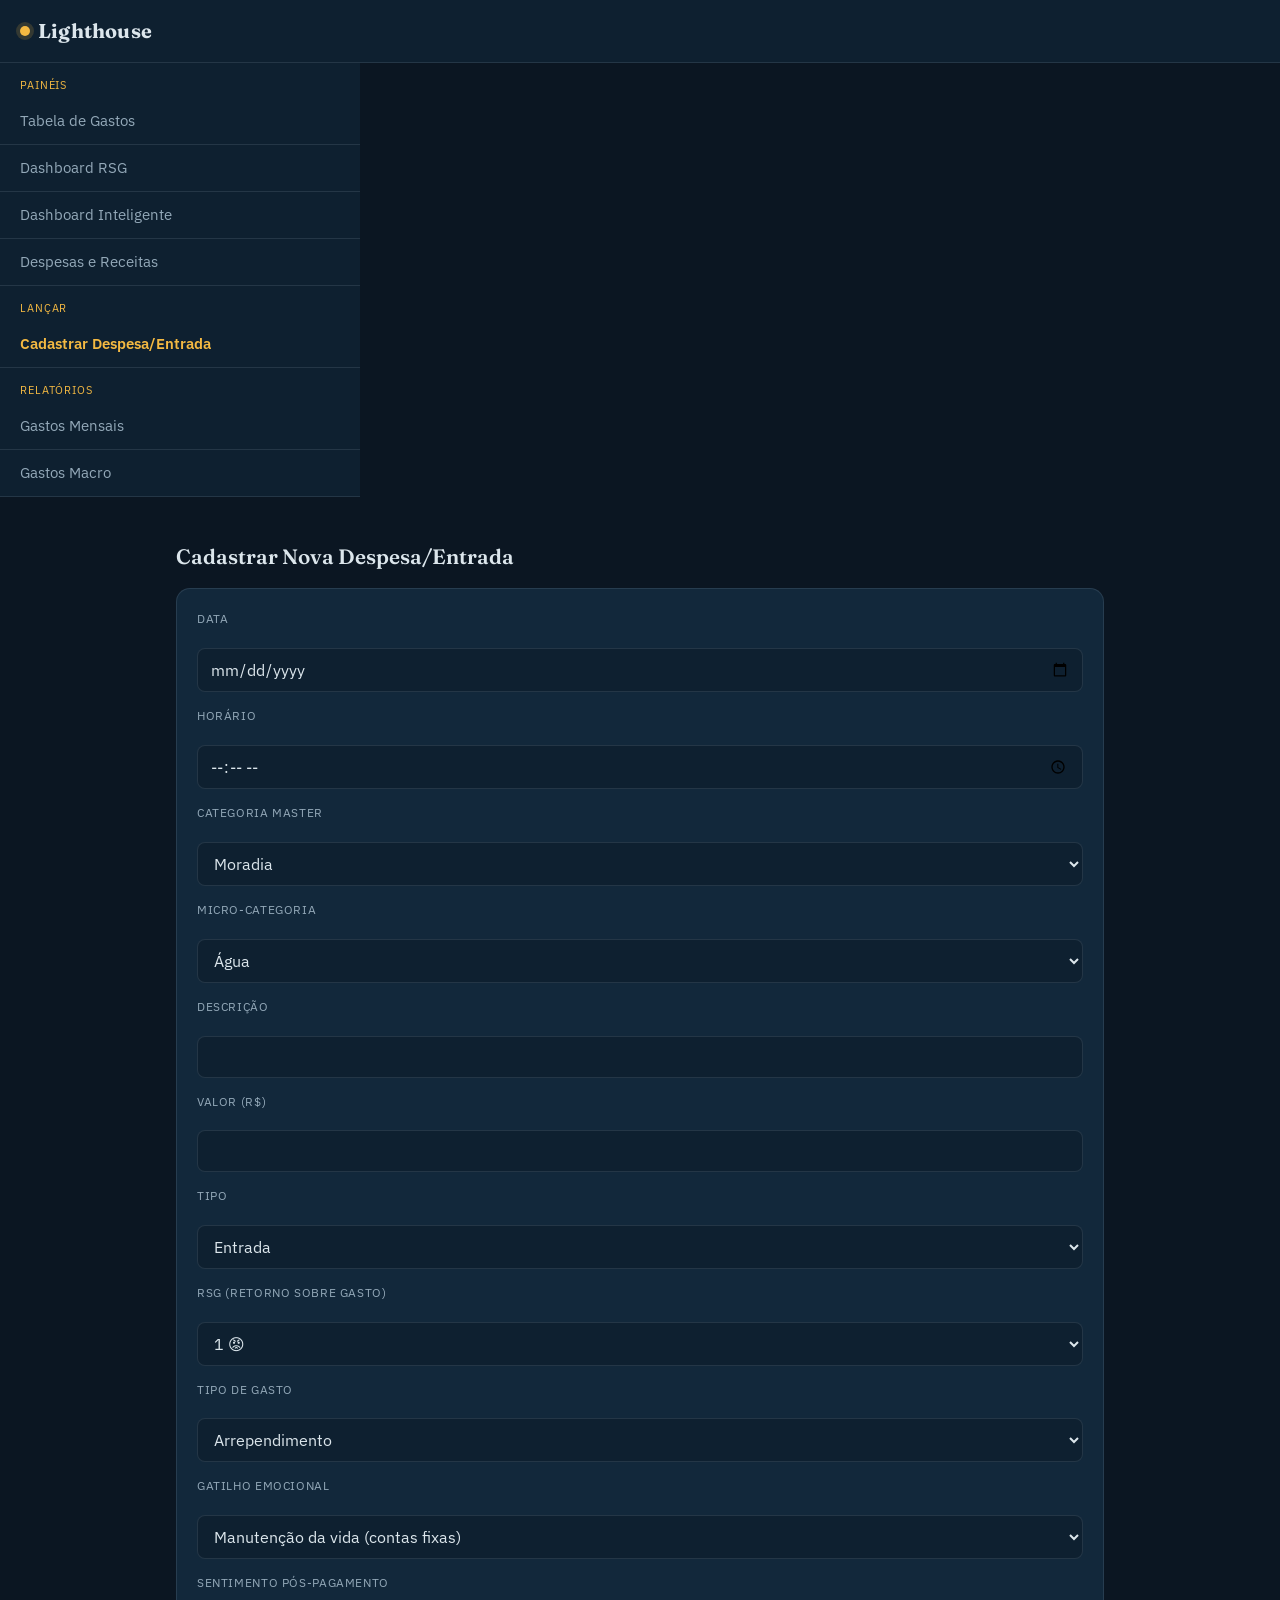
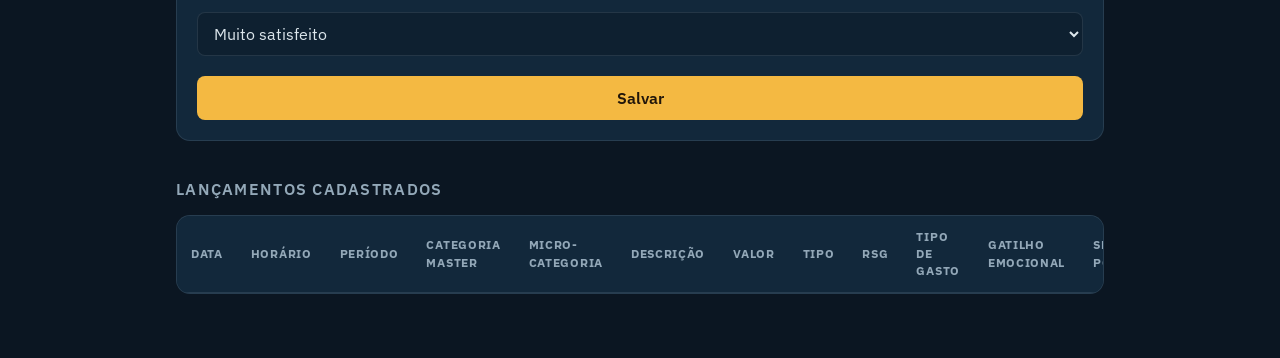
==== commit bbdd76ce: "Add files via upload" ====
--- a/cadastro4.html
+++ b/cadastro4.html
@@ -200,29 +200,19 @@
     <nav id="site-nav" class="site-nav">
         <div class="nav-group">
             <p class="nav-group-title">Painéis</p>
-            <a href="index.html">Tabela de Gastos</a>
-            <a href="rsgDash.html">Dashboard RSG</a>
-            <a href="gatilhos.html">Dashboard Inteligente</a>
-            <a href="dre.html">Despesas e Receitas</a>
+        <a href="index.html">Tabela de Gastos</a>
+        <a href="rsgDash.html">Dashboard RSG</a>
+        <a href="gatilhos.html">Dashboard Inteligente</a>
+        <a href="dre.html">Despesas e Receitas</a>
         </div>
         <div class="nav-group">
             <p class="nav-group-title">Lançar</p>
-            <a href="cadastro4.html" class="active">Cadastrar Despesa/Entrada</a>
+        <a href="cadastro4.html" class="active">Cadastrar Despesa/Entrada</a>
         </div>
         <div class="nav-group">
             <p class="nav-group-title">Relatórios</p>
-            <a href="monthlyExpenses.html">Gastos Mensais</a>
-            <a href="mastermonthly.html">Gastos Macro</a>
-            <a href="monthlyexpensestransfer.html">Transferências Mensais</a>
-            <a href="mastermonthlytransfer.html">Transferências Macro</a>
-            <a href="burnporsemana.html">Burn por Semana</a>
-            <a href="exportpdf.html">Exportar PDF</a>
-        </div>
-        <div class="nav-group">
-            <p class="nav-group-title">Outros</p>
-            <a href="debts.html">Dívidas</a>
-            <a href="game.html">InvestGame</a>
-            <a href="portfolio.html">Portfolio</a>
+        <a href="monthlyExpenses.html">Gastos Mensais</a>
+        <a href="mastermonthly.html">Gastos Macro</a>
         </div>
     </nav>
 
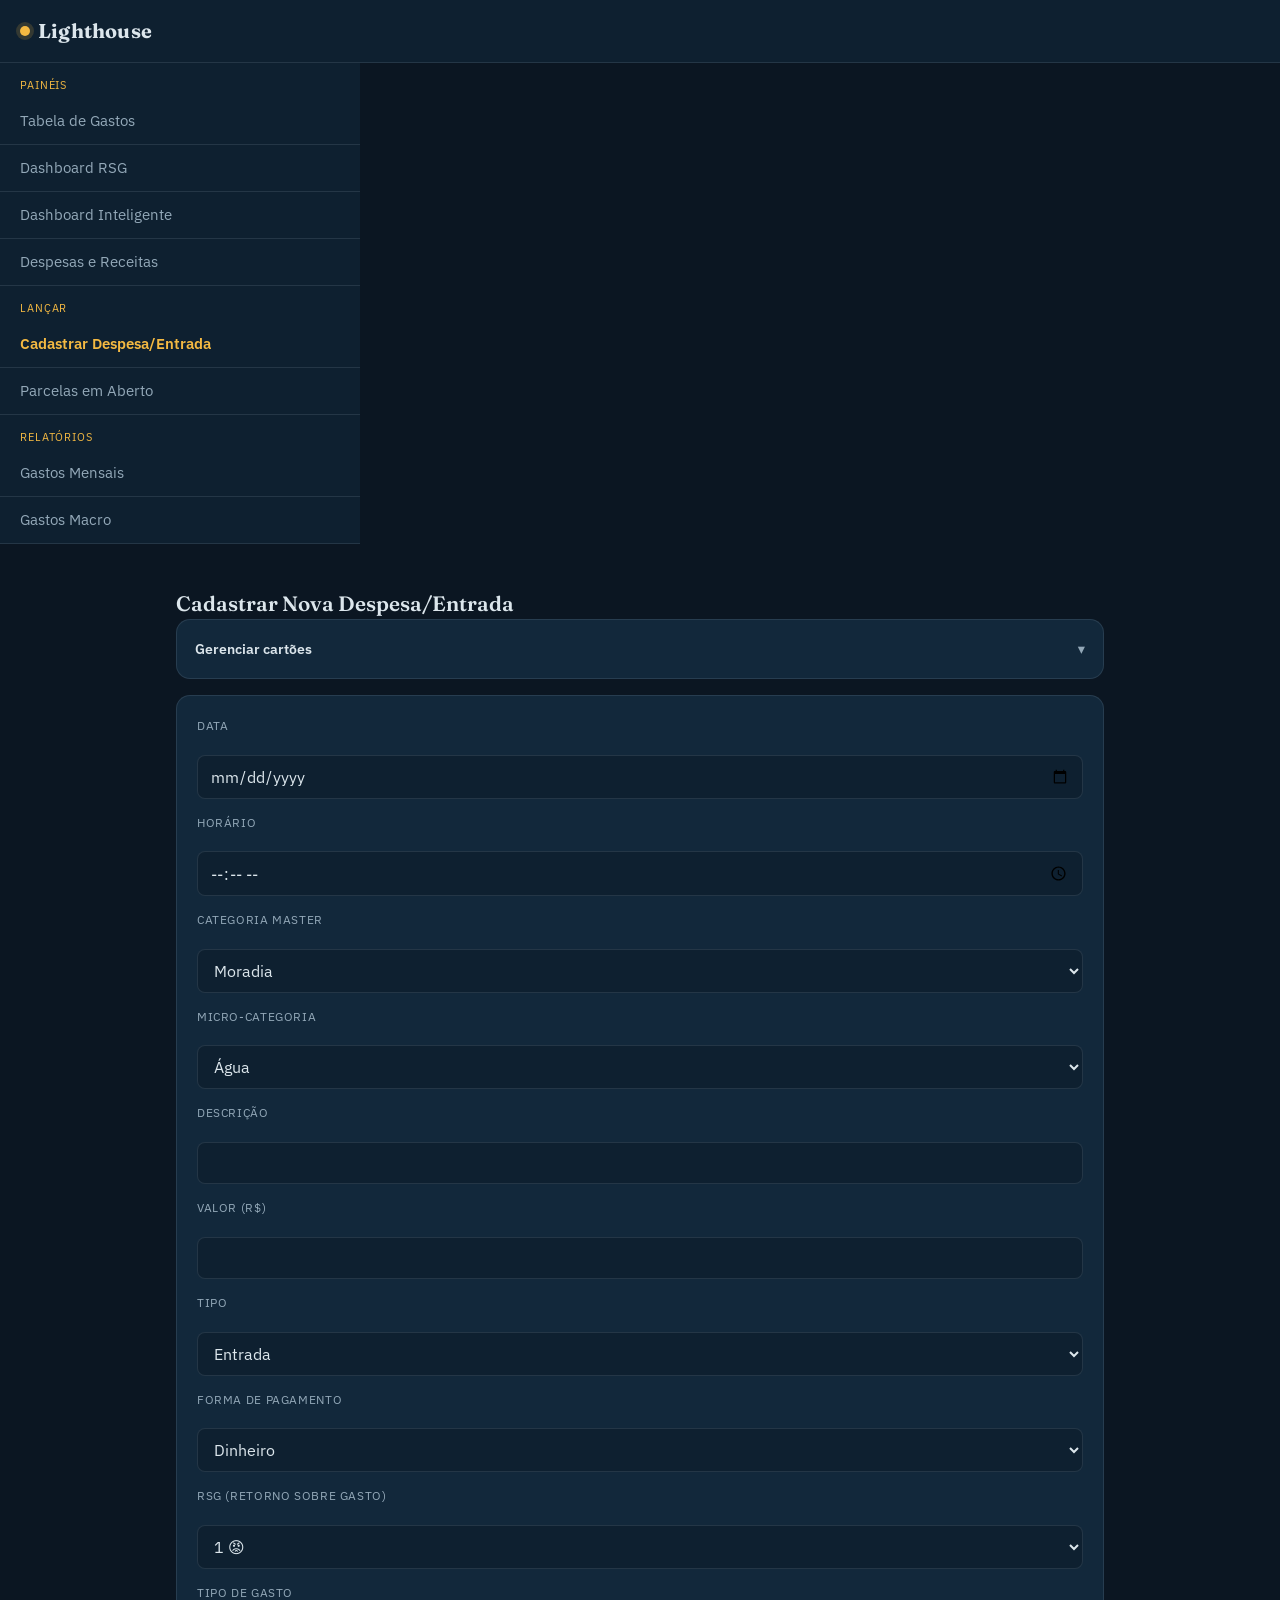
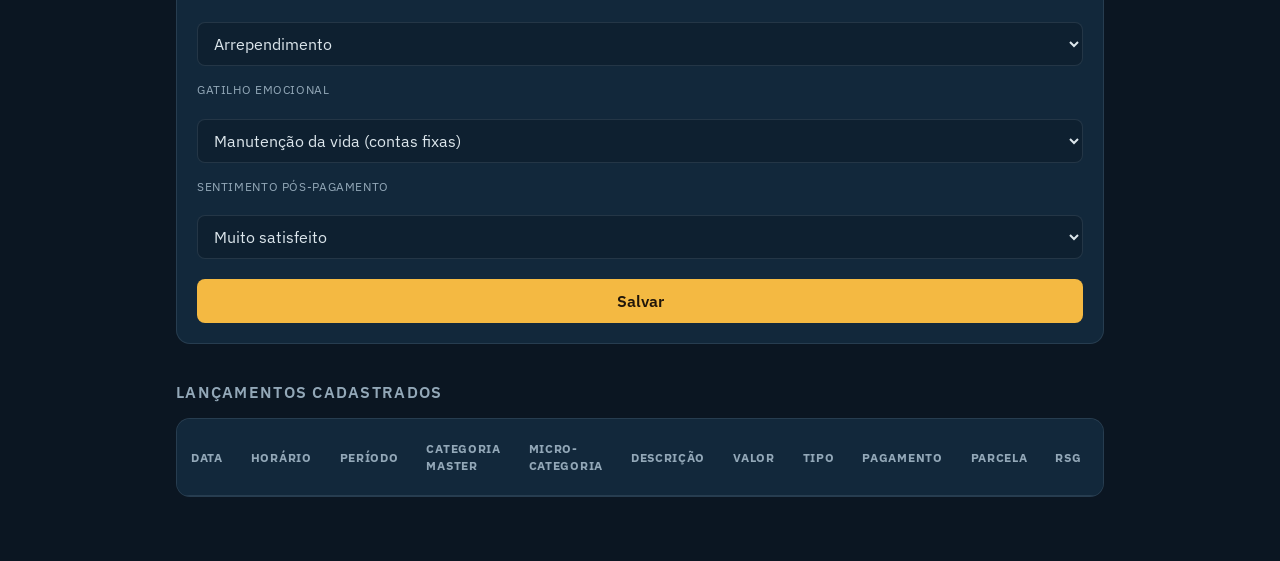
==== commit cf91ce51: "Add files via upload" ====
--- a/cadastro4.html
+++ b/cadastro4.html
@@ -28,6 +28,121 @@
             return valor.toLocaleString("pt-BR", { minimumFractionDigits: 2, maximumFractionDigits: 2 });
         }
 
+        // ---------- Cartões ----------
+
+        function getCartoes() {
+            return JSON.parse(localStorage.getItem("cartoes_demo")) || [];
+        }
+
+        function saveCartoes(cartoes) {
+            localStorage.setItem("cartoes_demo", JSON.stringify(cartoes));
+        }
+
+        function addCartao(event) {
+            event.preventDefault();
+            const nome = document.getElementById("cartaoNome").value.trim();
+            const fechamento = parseInt(document.getElementById("cartaoFechamento").value);
+            const vencimento = parseInt(document.getElementById("cartaoVencimento").value);
+
+            if (!nome || isNaN(fechamento) || isNaN(vencimento)) {
+                alert("Preencha nome, dia de fechamento e dia de vencimento do cartão.");
+                return;
+            }
+
+            const cartoes = getCartoes();
+            cartoes.push({
+                id: "cartao_" + Date.now(),
+                nome, fechamento, vencimento
+            });
+            saveCartoes(cartoes);
+
+            document.getElementById("formCartao").reset();
+            renderCartoesList();
+            popularFormaPagamento();
+        }
+
+        function deleteCartao(id) {
+            if (!confirm("Remover este cartão? Lançamentos já cadastrados com ele não são apagados, só deixam de mostrar o nome do cartão.")) return;
+            const cartoes = getCartoes().filter(c => c.id !== id);
+            saveCartoes(cartoes);
+            renderCartoesList();
+            popularFormaPagamento();
+        }
+
+        function renderCartoesList() {
+            const cartoes = getCartoes();
+            const lista = document.getElementById("listaCartoes");
+            if (cartoes.length === 0) {
+                lista.innerHTML = '<p class="hint-text">Nenhum cartão cadastrado ainda.</p>';
+                return;
+            }
+            lista.innerHTML = cartoes.map(c => `
+                <div class="cartao-row">
+                    <span>${c.nome} <span class="insight-card-caption">fecha dia ${c.fechamento}, vence dia ${c.vencimento}</span></span>
+                    <button type="button" class="btn-small btn-delete" onclick="deleteCartao('${c.id}')">Remover</button>
+                </div>
+            `).join("");
+        }
+
+        function popularFormaPagamento() {
+            const select = document.getElementById("formaPagamento");
+            const valorAtual = select.value;
+            const cartoes = getCartoes();
+
+            select.innerHTML = `
+                <option value="Dinheiro">Dinheiro</option>
+                <option value="Débito">Débito</option>
+                <option value="PIX">PIX</option>
+                ${cartoes.map(c => `<option value="cartao:${c.id}">${c.nome} (cartão)</option>`).join("")}
+            `;
+
+            if ([...select.options].some(o => o.value === valorAtual)) {
+                select.value = valorAtual;
+            }
+            toggleParcelasVisibility();
+        }
+
+        function toggleParcelasVisibility() {
+            const select = document.getElementById("formaPagamento");
+            const campo = document.getElementById("campoParcelas");
+            const ehCartao = select.value.startsWith("cartao:");
+            campo.style.display = ehCartao ? "flex" : "none";
+            if (!ehCartao) document.getElementById("parcelas").value = 1;
+        }
+
+        function nomeCartaoPorFormaPagamento(formaPagamento) {
+            if (!formaPagamento || !formaPagamento.startsWith("cartao:")) return null;
+            const id = formaPagamento.replace("cartao:", "");
+            const cartao = getCartoes().find(c => c.id === id);
+            return cartao ? cartao.nome : "Cartão removido";
+        }
+
+        // ---------- Parcelas ----------
+
+        function gerarParcelas(despesaBase, totalParcelas) {
+            const grupoId = "grp_" + Date.now() + "_" + Math.random().toString(36).slice(2, 8);
+            const valorParcela = despesaBase.valor / totalParcelas;
+            const [ano, mes, dia] = despesaBase.data.split("-").map(Number);
+
+            const registros = [];
+            for (let i = 0; i < totalParcelas; i++) {
+                const dataParcela = new Date(ano, (mes - 1) + i, dia);
+                const dataStr = dataParcela.getFullYear() + "-" +
+                    String(dataParcela.getMonth() + 1).padStart(2, "0") + "-" +
+                    String(dataParcela.getDate()).padStart(2, "0");
+
+                registros.push({
+                    ...despesaBase,
+                    valor: valorParcela,
+                    data: dataStr,
+                    parcelaAtual: i + 1,
+                    parcelaTotal: totalParcelas,
+                    grupoParcelaId: grupoId
+                });
+            }
+            return registros;
+        }
+
         function saveData(event) {
             event.preventDefault();
 
@@ -53,20 +168,31 @@
             const gatilho = document.getElementById("gatilho").value;
             const sentimentoPos = document.getElementById("sentimentoPos").value;
 
+            const formaPagamento = document.getElementById("formaPagamento").value;
+            const parcelasTotal = parseInt(document.getElementById("parcelas").value) || 1;
+
             const periodo = getPeriodoDoDia(horario);
 
-            const novaDespesa = {
+            const despesaBase = {
                 data, horario, periodo,
                 categoriaMaster, categoria, descricao,
-                valor, tipo, rsg, tipoGasto, gatilho, sentimentoPos
+                valor, tipo, rsg, tipoGasto, gatilho, sentimentoPos,
+                formaPagamento
             };
 
             let despesas = JSON.parse(localStorage.getItem("despesas_demo")) || [];
-            despesas.push(novaDespesa);
-
-            localStorage.setItem("despesas_demo", JSON.stringify(despesas));
-
-            alert("Cadastro realizado com sucesso!");
+
+            if (formaPagamento.startsWith("cartao:") && parcelasTotal > 1) {
+                const parcelas = gerarParcelas(despesaBase, parcelasTotal);
+                despesas.push(...parcelas);
+                localStorage.setItem("despesas_demo", JSON.stringify(despesas));
+                alert(`Compra parcelada em ${parcelasTotal}x cadastrada — uma parcela em cada um dos próximos meses.`);
+            } else {
+                despesas.push({ ...despesaBase, parcelaAtual: 1, parcelaTotal: 1, grupoParcelaId: null });
+                localStorage.setItem("despesas_demo", JSON.stringify(despesas));
+                alert("Cadastro realizado com sucesso!");
+            }
+
             window.location.reload();
         }
 
@@ -78,6 +204,13 @@
             despesas.forEach((despesa, index) => {
                 const row = document.createElement("tr");
                 row.setAttribute("data-tipo", despesa.tipo);
+
+                const nomeCartao = nomeCartaoPorFormaPagamento(despesa.formaPagamento);
+                const formaPagamentoLabel = nomeCartao || despesa.formaPagamento || "-";
+                const parcelaLabel = (despesa.parcelaTotal && despesa.parcelaTotal > 1)
+                    ? `${despesa.parcelaAtual}/${despesa.parcelaTotal}`
+                    : "-";
+
                 row.innerHTML = `
                   <td data-label="Data">${despesa.data}</td>
                   <td data-label="Horário">${despesa.horario || "-"}</td>
@@ -87,6 +220,8 @@
                   <td data-label="Descrição">${despesa.descricao}</td>
                   <td data-label="Valor (R$)">${formatarMoeda(despesa.valor)}</td>
                   <td data-label="Tipo">${despesa.tipo}</td>
+                  <td data-label="Pagamento">${formaPagamentoLabel}</td>
+                  <td data-label="Parcela">${parcelaLabel}</td>
                   <td data-label="RSG">${despesa.rsg || "-"}</td>
                   <td data-label="Tipo de Gasto">${despesa.tipoGasto || "-"}</td>
                   <td data-label="Gatilho Emocional">${despesa.gatilho || "-"}</td>
@@ -120,6 +255,13 @@
             document.getElementById("gatilho").value = despesa.gatilho || "";
             document.getElementById("sentimentoPos").value = despesa.sentimentoPos || "";
 
+            document.getElementById("formaPagamento").value = despesa.formaPagamento || "Dinheiro";
+            toggleParcelasVisibility();
+
+            if (despesa.parcelaTotal && despesa.parcelaTotal > 1) {
+                alert("Essa é uma parcela de uma compra dividida em " + despesa.parcelaTotal + "x. Editar aqui muda só ESSA parcela — pra mexer no grupo inteiro (quitar, cancelar), use a tela \"Parcelas em Aberto\".");
+            }
+
             document.getElementById("saveBtn").onclick = function () {
                 updateData(index);
             };
@@ -150,15 +292,21 @@
             const gatilho = document.getElementById("gatilho").value;
             const sentimentoPos = document.getElementById("sentimentoPos").value;
 
+            const formaPagamento = document.getElementById("formaPagamento").value;
+
             const periodo = getPeriodoDoDia(horario);
 
+            let despesas = JSON.parse(localStorage.getItem("despesas_demo"));
+            const anterior = despesas[index];
+
             const updatedDespesa = {
+                ...anterior,
                 data, horario, periodo,
                 categoriaMaster, categoria, descricao,
-                valor, tipo, rsg, tipoGasto, gatilho, sentimentoPos
+                valor, tipo, rsg, tipoGasto, gatilho, sentimentoPos,
+                formaPagamento
             };
 
-            let despesas = JSON.parse(localStorage.getItem("despesas_demo"));
             despesas[index] = updatedDespesa;
 
             localStorage.setItem("despesas_demo", JSON.stringify(despesas));
@@ -169,6 +317,18 @@
 
         function deleteData(index) {
             let despesas = JSON.parse(localStorage.getItem("despesas_demo"));
+            const despesa = despesas[index];
+
+            if (despesa.parcelaTotal && despesa.parcelaTotal > 1) {
+                const seguir = confirm(
+                    "Essa é uma parcela (" + despesa.parcelaAtual + "/" + despesa.parcelaTotal + ") de uma compra dividida. " +
+                    "Apagar aqui remove só ESSA parcela, sem mexer nas outras. " +
+                    "Pra quitar ou cancelar o grupo inteiro, use a tela \"Parcelas em Aberto\" em vez disso.\n\n" +
+                    "Quer apagar só essa parcela mesmo assim?"
+                );
+                if (!seguir) return;
+            }
+
             despesas.splice(index, 1);
             localStorage.setItem("despesas_demo", JSON.stringify(despesas));
 
@@ -177,6 +337,8 @@
         }
 
         function initPage() {
+            renderCartoesList();
+            popularFormaPagamento();
             loadData();
         }
 
@@ -208,6 +370,7 @@
         <div class="nav-group">
             <p class="nav-group-title">Lançar</p>
         <a href="cadastro4.html" class="active">Cadastrar Despesa/Entrada</a>
+        <a href="parcelas.html">Parcelas em Aberto</a>
         </div>
         <div class="nav-group">
             <p class="nav-group-title">Relatórios</p>
@@ -220,6 +383,25 @@
         <div class="form-header">
             <h1>Cadastrar Nova Despesa/Entrada</h1>
         </div>
+
+        <details class="filter-panel">
+            <summary>Gerenciar cartões</summary>
+            <div class="filter-row">
+                <form id="formCartao" onsubmit="addCartao(event)" style="display:flex; flex-direction:column; gap:12px;">
+                    <label>Nome do cartão
+                        <input type="text" id="cartaoNome" placeholder="Ex: Nubank" required>
+                    </label>
+                    <label>Dia de fechamento
+                        <input type="number" id="cartaoFechamento" min="1" max="31" placeholder="Ex: 5" required>
+                    </label>
+                    <label>Dia de vencimento
+                        <input type="number" id="cartaoVencimento" min="1" max="31" placeholder="Ex: 12" required>
+                    </label>
+                    <button type="submit" class="btn-primary">Adicionar cartão</button>
+                </form>
+                <div id="listaCartoes" style="margin-top:14px; display:flex; flex-direction:column; gap:8px;"></div>
+            </div>
+        </details>
 
         <form id="formCadastro" onsubmit="saveData(event)">
 
@@ -379,6 +561,18 @@
                 <option value="Transferência">Transferência</option>
             </select>
 
+            <label for="formaPagamento">Forma de Pagamento</label>
+            <select id="formaPagamento" onchange="toggleParcelasVisibility()" required>
+                <option value="Dinheiro">Dinheiro</option>
+                <option value="Débito">Débito</option>
+                <option value="PIX">PIX</option>
+            </select>
+
+            <div id="campoParcelas" style="display:none; flex-direction:column;">
+                <label for="parcelas">Parcelas</label>
+                <input type="number" id="parcelas" min="1" max="48" value="1">
+            </div>
+
             <label for="rsg">RSG (Retorno Sobre Gasto)</label>
             <select id="rsg" required>
                 <option value="1">1 😡</option>
@@ -520,6 +714,8 @@
                             <th>Descrição</th>
                             <th>Valor</th>
                             <th>Tipo</th>
+                            <th>Pagamento</th>
+                            <th>Parcela</th>
                             <th>RSG</th>
                             <th>Tipo de Gasto</th>
                             <th>Gatilho Emocional</th>
@@ -541,6 +737,7 @@
         });
     </script>
 
+<script src="ios-warning.js"></script>
 </body>
 
 </html>
--- a/styles.css
+++ b/styles.css
@@ -89,6 +89,34 @@
     z-index: 20;
 }
 
+.ios-warning {
+    display: flex;
+    align-items: flex-start;
+    gap: 12px;
+    background: var(--coral-soft);
+    border-bottom: 1px solid var(--coral);
+    padding: 12px 16px;
+    font-size: 0.82rem;
+    color: var(--mist);
+}
+
+.ios-warning p {
+    margin: 0;
+    flex: 1;
+    line-height: 1.4;
+}
+
+.ios-warning button {
+    background: transparent;
+    border: none;
+    color: var(--fog);
+    font-size: 1rem;
+    cursor: pointer;
+    line-height: 1;
+    padding: 0 4px;
+    flex-shrink: 0;
+}
+
 .wordmark {
     font-family: var(--font-display);
     font-size: 1.25rem;
@@ -843,6 +871,113 @@
     white-space: nowrap;
 }
 
+/* ---------- Cartões e Parcelas ---------- */
+
+.cartao-row {
+    display: flex;
+    justify-content: space-between;
+    align-items: center;
+    gap: 10px;
+    background: var(--surface-alt);
+    border: 1px solid var(--line);
+    border-radius: var(--radius-sm);
+    padding: 10px 12px;
+    font-size: 0.85rem;
+}
+
+.parcela-group {
+    background: var(--surface);
+    border: 1px solid var(--line);
+    border-radius: var(--radius);
+    padding: 16px 18px;
+    margin-bottom: 14px;
+}
+
+.parcela-group-header {
+    display: flex;
+    justify-content: space-between;
+    align-items: baseline;
+    gap: 10px;
+    margin-bottom: 4px;
+}
+
+.parcela-group-header h3 {
+    margin: 0;
+    font-size: 0.95rem;
+    color: var(--mist);
+}
+
+.parcela-group-meta {
+    font-size: 0.78rem;
+    color: var(--fog);
+    margin: 0 0 12px;
+}
+
+.parcela-group-total {
+    font-family: var(--font-mono);
+    font-size: 1.1rem;
+    color: var(--beacon);
+}
+
+.parcela-item {
+    display: flex;
+    align-items: center;
+    gap: 10px;
+    padding: 8px 0;
+    border-bottom: 1px solid var(--surface-alt);
+    font-size: 0.84rem;
+}
+
+.parcela-item:last-child { border-bottom: none; }
+
+.parcela-item label {
+    display: flex;
+    align-items: center;
+    gap: 8px;
+    flex: 1;
+    color: var(--mist);
+    cursor: pointer;
+}
+
+.parcela-item .valor-mono {
+    font-family: var(--font-mono);
+    color: var(--fog);
+    margin-left: auto;
+}
+
+.parcela-actions {
+    display: flex;
+    flex-wrap: wrap;
+    gap: 8px;
+    margin-top: 14px;
+}
+
+.parcela-actions button {
+    border-radius: 6px;
+    padding: 8px 14px;
+    font-size: 0.8rem;
+    cursor: pointer;
+}
+
+.btn-quitar {
+    background: var(--tide);
+    border: none;
+    color: #0b2018;
+    font-weight: 600;
+}
+
+.btn-quitar-valor {
+    background: transparent;
+    border: 1px solid var(--beacon);
+    color: var(--beacon);
+}
+
+.btn-estornar {
+    background: transparent;
+    border: 1px solid var(--coral);
+    color: var(--coral);
+}
+
 /* ---------- Insight card (padrão em destaque) ---------- */
 
 .hero-value--text {
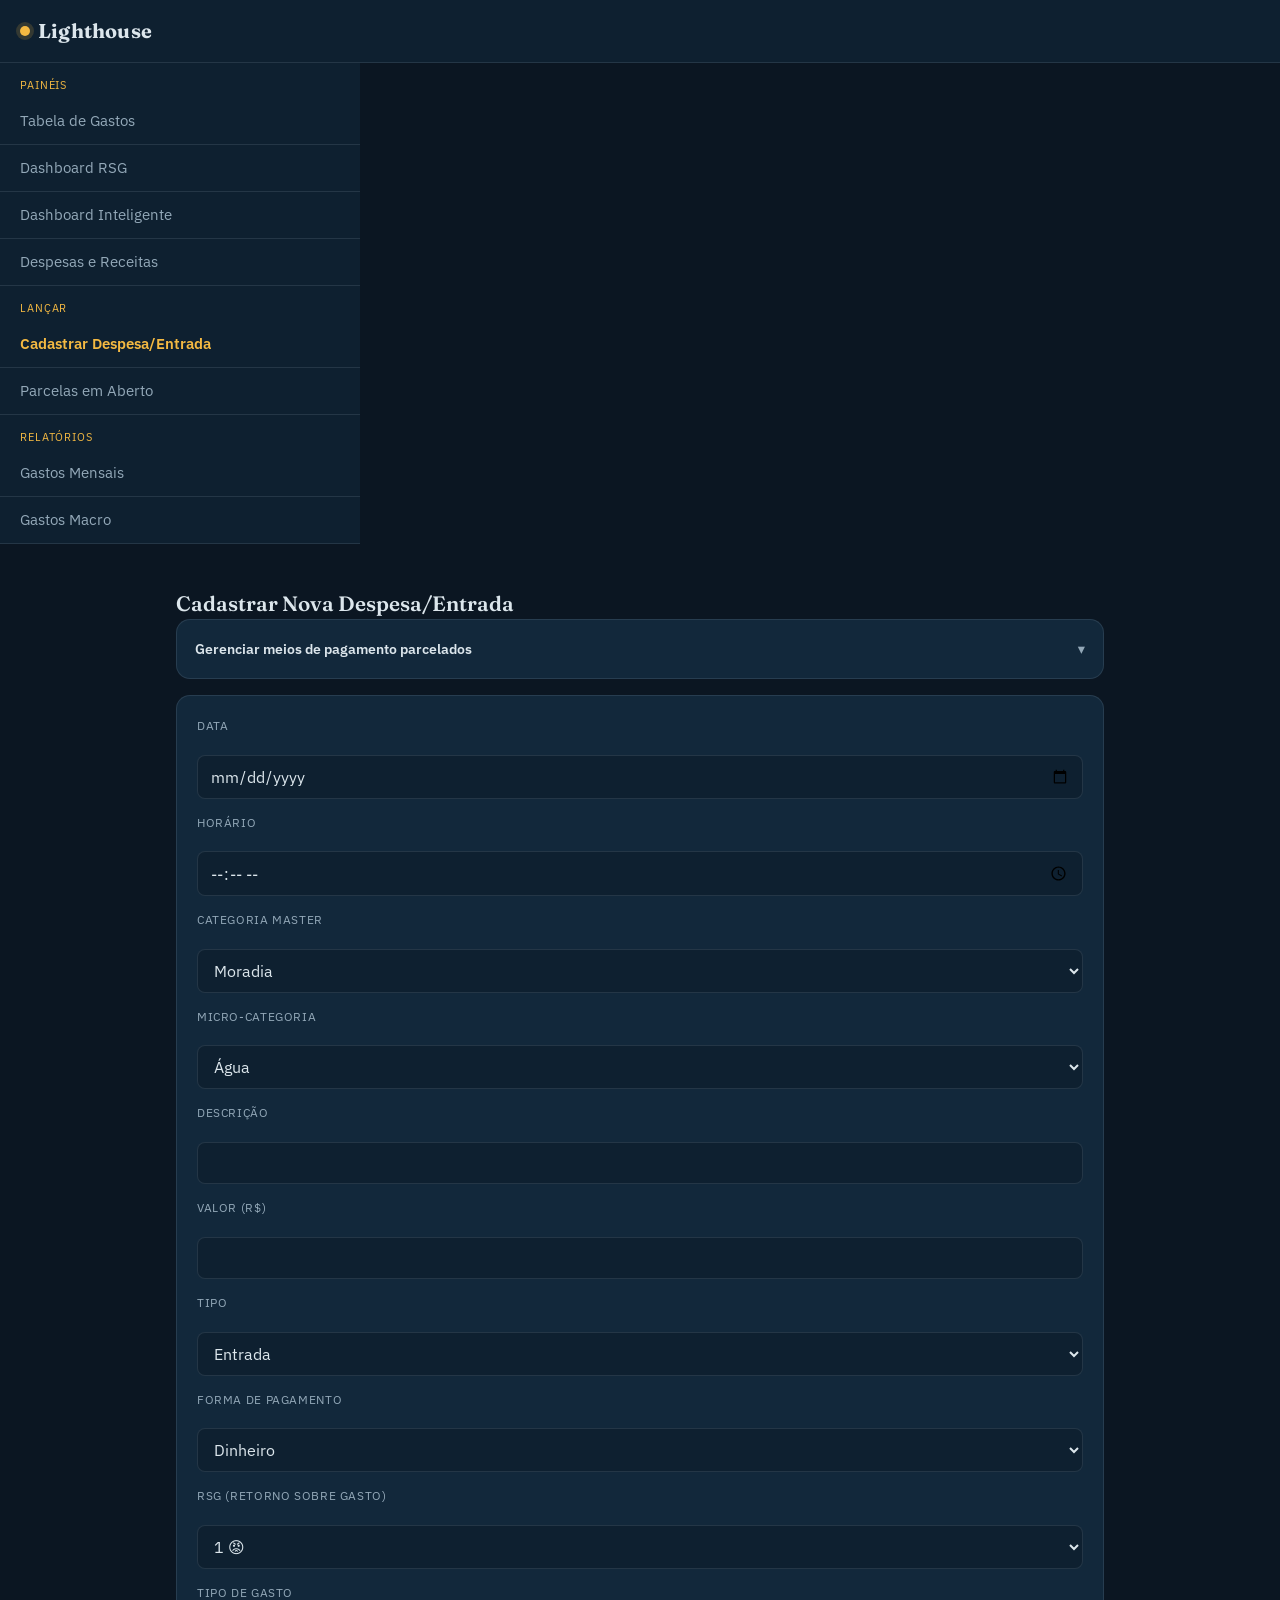
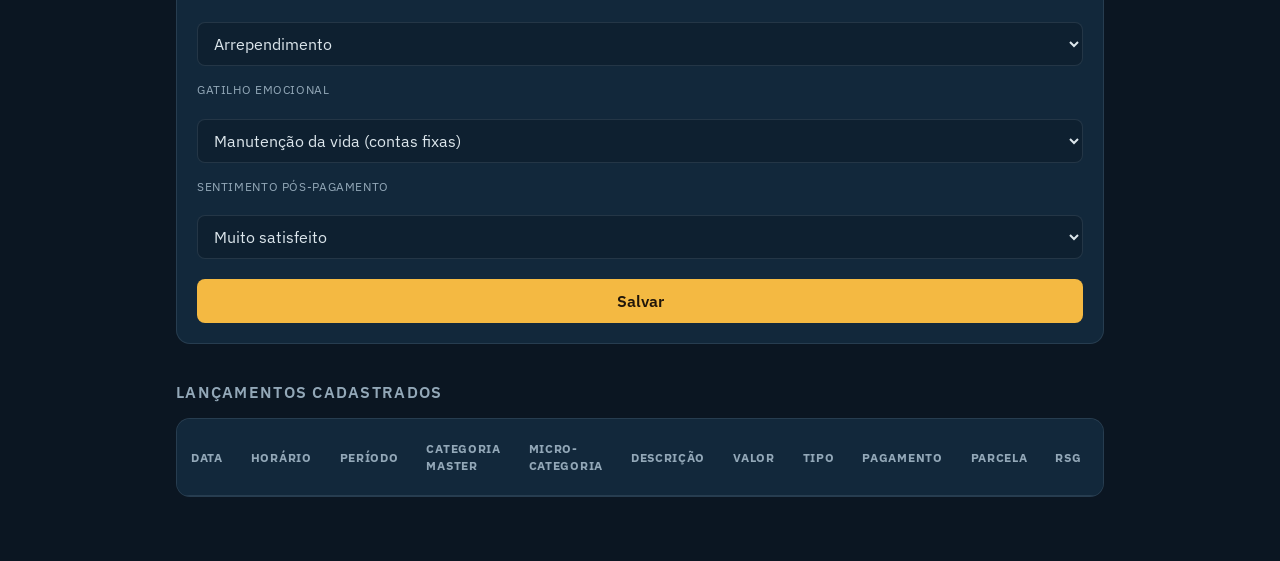
==== commit 1c850de2: "Add files via upload" ====
--- a/cadastro4.html
+++ b/cadastro4.html
@@ -28,72 +28,96 @@
             return valor.toLocaleString("pt-BR", { minimumFractionDigits: 2, maximumFractionDigits: 2 });
         }
 
-        // ---------- Cartões ----------
-
-        function getCartoes() {
-            return JSON.parse(localStorage.getItem("cartoes_demo")) || [];
-        }
-
-        function saveCartoes(cartoes) {
-            localStorage.setItem("cartoes_demo", JSON.stringify(cartoes));
-        }
-
-        function addCartao(event) {
+        // ---------- Meios de pagamento parcelados (cartão, consórcio, carnê) ----------
+
+        const TIPO_LABEL = {
+            cartao: "cartão",
+            consorcio: "consórcio",
+            carne: "carnê/crediário",
+            financiamento: "financiamento"
+        };
+
+        function getMeiosParcelados() {
+            return JSON.parse(localStorage.getItem("meiosParcelados_demo")) || [];
+        }
+
+        function saveMeiosParcelados(meios) {
+            localStorage.setItem("meiosParcelados_demo", JSON.stringify(meios));
+        }
+
+        function addMeioParcelado(event) {
             event.preventDefault();
-            const nome = document.getElementById("cartaoNome").value.trim();
-            const fechamento = parseInt(document.getElementById("cartaoFechamento").value);
-            const vencimento = parseInt(document.getElementById("cartaoVencimento").value);
-
-            if (!nome || isNaN(fechamento) || isNaN(vencimento)) {
-                alert("Preencha nome, dia de fechamento e dia de vencimento do cartão.");
+            const nome = document.getElementById("meioNome").value.trim();
+            const tipo = document.getElementById("meioTipo").value;
+            const vencimento = parseInt(document.getElementById("meioVencimento").value);
+            const fechamentoInput = document.getElementById("meioFechamento").value;
+            const fechamento = tipo === "cartao" && fechamentoInput ? parseInt(fechamentoInput) : null;
+
+            if (!nome || isNaN(vencimento)) {
+                alert("Preencha nome e dia de vencimento.");
                 return;
             }
-
-            const cartoes = getCartoes();
-            cartoes.push({
-                id: "cartao_" + Date.now(),
-                nome, fechamento, vencimento
+            if (tipo === "cartao" && fechamentoInput === "") {
+                alert("Preencha o dia de fechamento do cartão.");
+                return;
+            }
+
+            const meios = getMeiosParcelados();
+            meios.push({
+                id: "meio_" + Date.now(),
+                nome, tipo, vencimento, fechamento
             });
-            saveCartoes(cartoes);
+            saveMeiosParcelados(meios);
 
             document.getElementById("formCartao").reset();
+            toggleFechamentoVisibility();
             renderCartoesList();
             popularFormaPagamento();
         }
 
-        function deleteCartao(id) {
-            if (!confirm("Remover este cartão? Lançamentos já cadastrados com ele não são apagados, só deixam de mostrar o nome do cartão.")) return;
-            const cartoes = getCartoes().filter(c => c.id !== id);
-            saveCartoes(cartoes);
+        function deleteMeioParcelado(id) {
+            if (!confirm("Remover este meio de pagamento? Lançamentos já cadastrados com ele não são apagados, só deixam de mostrar o nome.")) return;
+            const meios = getMeiosParcelados().filter(m => m.id !== id);
+            saveMeiosParcelados(meios);
             renderCartoesList();
             popularFormaPagamento();
         }
 
         function renderCartoesList() {
-            const cartoes = getCartoes();
+            const meios = getMeiosParcelados();
             const lista = document.getElementById("listaCartoes");
-            if (cartoes.length === 0) {
-                lista.innerHTML = '<p class="hint-text">Nenhum cartão cadastrado ainda.</p>';
+            if (meios.length === 0) {
+                lista.innerHTML = '<p class="hint-text">Nenhum meio de pagamento parcelado cadastrado ainda.</p>';
                 return;
             }
-            lista.innerHTML = cartoes.map(c => `
+            lista.innerHTML = meios.map(m => {
+                const detalhe = m.tipo === "cartao"
+                    ? `fecha dia ${m.fechamento}, vence dia ${m.vencimento}`
+                    : `vence dia ${m.vencimento}`;
+                return `
                 <div class="cartao-row">
-                    <span>${c.nome} <span class="insight-card-caption">fecha dia ${c.fechamento}, vence dia ${c.vencimento}</span></span>
-                    <button type="button" class="btn-small btn-delete" onclick="deleteCartao('${c.id}')">Remover</button>
+                    <span>${m.nome} <span class="insight-card-caption">${TIPO_LABEL[m.tipo]} · ${detalhe}</span></span>
+                    <button type="button" class="btn-small btn-delete" onclick="deleteMeioParcelado('${m.id}')">Remover</button>
                 </div>
-            `).join("");
+            `;
+            }).join("");
+        }
+
+        function toggleFechamentoVisibility() {
+            const tipo = document.getElementById("meioTipo").value;
+            document.getElementById("campoFechamento").style.display = tipo === "cartao" ? "flex" : "none";
         }
 
         function popularFormaPagamento() {
             const select = document.getElementById("formaPagamento");
             const valorAtual = select.value;
-            const cartoes = getCartoes();
+            const meios = getMeiosParcelados();
 
             select.innerHTML = `
                 <option value="Dinheiro">Dinheiro</option>
                 <option value="Débito">Débito</option>
                 <option value="PIX">PIX</option>
-                ${cartoes.map(c => `<option value="cartao:${c.id}">${c.nome} (cartão)</option>`).join("")}
+                ${meios.map(m => `<option value="meio:${m.id}">${m.nome} (${TIPO_LABEL[m.tipo]})</option>`).join("")}
             `;
 
             if ([...select.options].some(o => o.value === valorAtual)) {
@@ -105,16 +129,16 @@
         function toggleParcelasVisibility() {
             const select = document.getElementById("formaPagamento");
             const campo = document.getElementById("campoParcelas");
-            const ehCartao = select.value.startsWith("cartao:");
-            campo.style.display = ehCartao ? "flex" : "none";
-            if (!ehCartao) document.getElementById("parcelas").value = 1;
+            const ehParcelavel = select.value.startsWith("meio:");
+            campo.style.display = ehParcelavel ? "flex" : "none";
+            if (!ehParcelavel) document.getElementById("parcelas").value = 1;
         }
 
         function nomeCartaoPorFormaPagamento(formaPagamento) {
-            if (!formaPagamento || !formaPagamento.startsWith("cartao:")) return null;
-            const id = formaPagamento.replace("cartao:", "");
-            const cartao = getCartoes().find(c => c.id === id);
-            return cartao ? cartao.nome : "Cartão removido";
+            if (!formaPagamento || !formaPagamento.startsWith("meio:")) return null;
+            const id = formaPagamento.replace("meio:", "");
+            const meio = getMeiosParcelados().find(m => m.id === id);
+            return meio ? `${meio.nome} (${TIPO_LABEL[meio.tipo]})` : "Meio de pagamento removido";
         }
 
         // ---------- Parcelas ----------
@@ -182,7 +206,7 @@
 
             let despesas = JSON.parse(localStorage.getItem("despesas_demo")) || [];
 
-            if (formaPagamento.startsWith("cartao:") && parcelasTotal > 1) {
+            if (formaPagamento.startsWith("meio:") && parcelasTotal > 1) {
                 const parcelas = gerarParcelas(despesaBase, parcelasTotal);
                 despesas.push(...parcelas);
                 localStorage.setItem("despesas_demo", JSON.stringify(despesas));
@@ -337,6 +361,7 @@
         }
 
         function initPage() {
+            toggleFechamentoVisibility();
             renderCartoesList();
             popularFormaPagamento();
             loadData();
@@ -385,19 +410,29 @@
         </div>
 
         <details class="filter-panel">
-            <summary>Gerenciar cartões</summary>
+            <summary>Gerenciar meios de pagamento parcelados</summary>
             <div class="filter-row">
-                <form id="formCartao" onsubmit="addCartao(event)" style="display:flex; flex-direction:column; gap:12px;">
-                    <label>Nome do cartão
-                        <input type="text" id="cartaoNome" placeholder="Ex: Nubank" required>
+                <form id="formCartao" onsubmit="addMeioParcelado(event)" style="display:flex; flex-direction:column; gap:12px;">
+                    <label>Nome
+                        <input type="text" id="meioNome" placeholder="Ex: Nubank, Consórcio Casa, Financiamento Apê" required>
                     </label>
-                    <label>Dia de fechamento
-                        <input type="number" id="cartaoFechamento" min="1" max="31" placeholder="Ex: 5" required>
+                    <label>Tipo
+                        <select id="meioTipo" onchange="toggleFechamentoVisibility()" required>
+                            <option value="cartao">Cartão de Crédito</option>
+                            <option value="consorcio">Consórcio</option>
+                            <option value="carne">Carnê / Crediário</option>
+                            <option value="financiamento">Financiamento (casa, carro, faculdade...)</option>
+                        </select>
                     </label>
+                    <div id="campoFechamento" style="display:flex; flex-direction:column;">
+                        <label>Dia de fechamento
+                            <input type="number" id="meioFechamento" min="1" max="31" placeholder="Ex: 5">
+                        </label>
+                    </div>
                     <label>Dia de vencimento
-                        <input type="number" id="cartaoVencimento" min="1" max="31" placeholder="Ex: 12" required>
+                        <input type="number" id="meioVencimento" min="1" max="31" placeholder="Ex: 12" required>
                     </label>
-                    <button type="submit" class="btn-primary">Adicionar cartão</button>
+                    <button type="submit" class="btn-primary">Adicionar</button>
                 </form>
                 <div id="listaCartoes" style="margin-top:14px; display:flex; flex-direction:column; gap:8px;"></div>
             </div>
@@ -570,7 +605,7 @@
 
             <div id="campoParcelas" style="display:none; flex-direction:column;">
                 <label for="parcelas">Parcelas</label>
-                <input type="number" id="parcelas" min="1" max="48" value="1">
+                <input type="number" id="parcelas" min="1" max="420" value="1">
             </div>
 
             <label for="rsg">RSG (Retorno Sobre Gasto)</label>
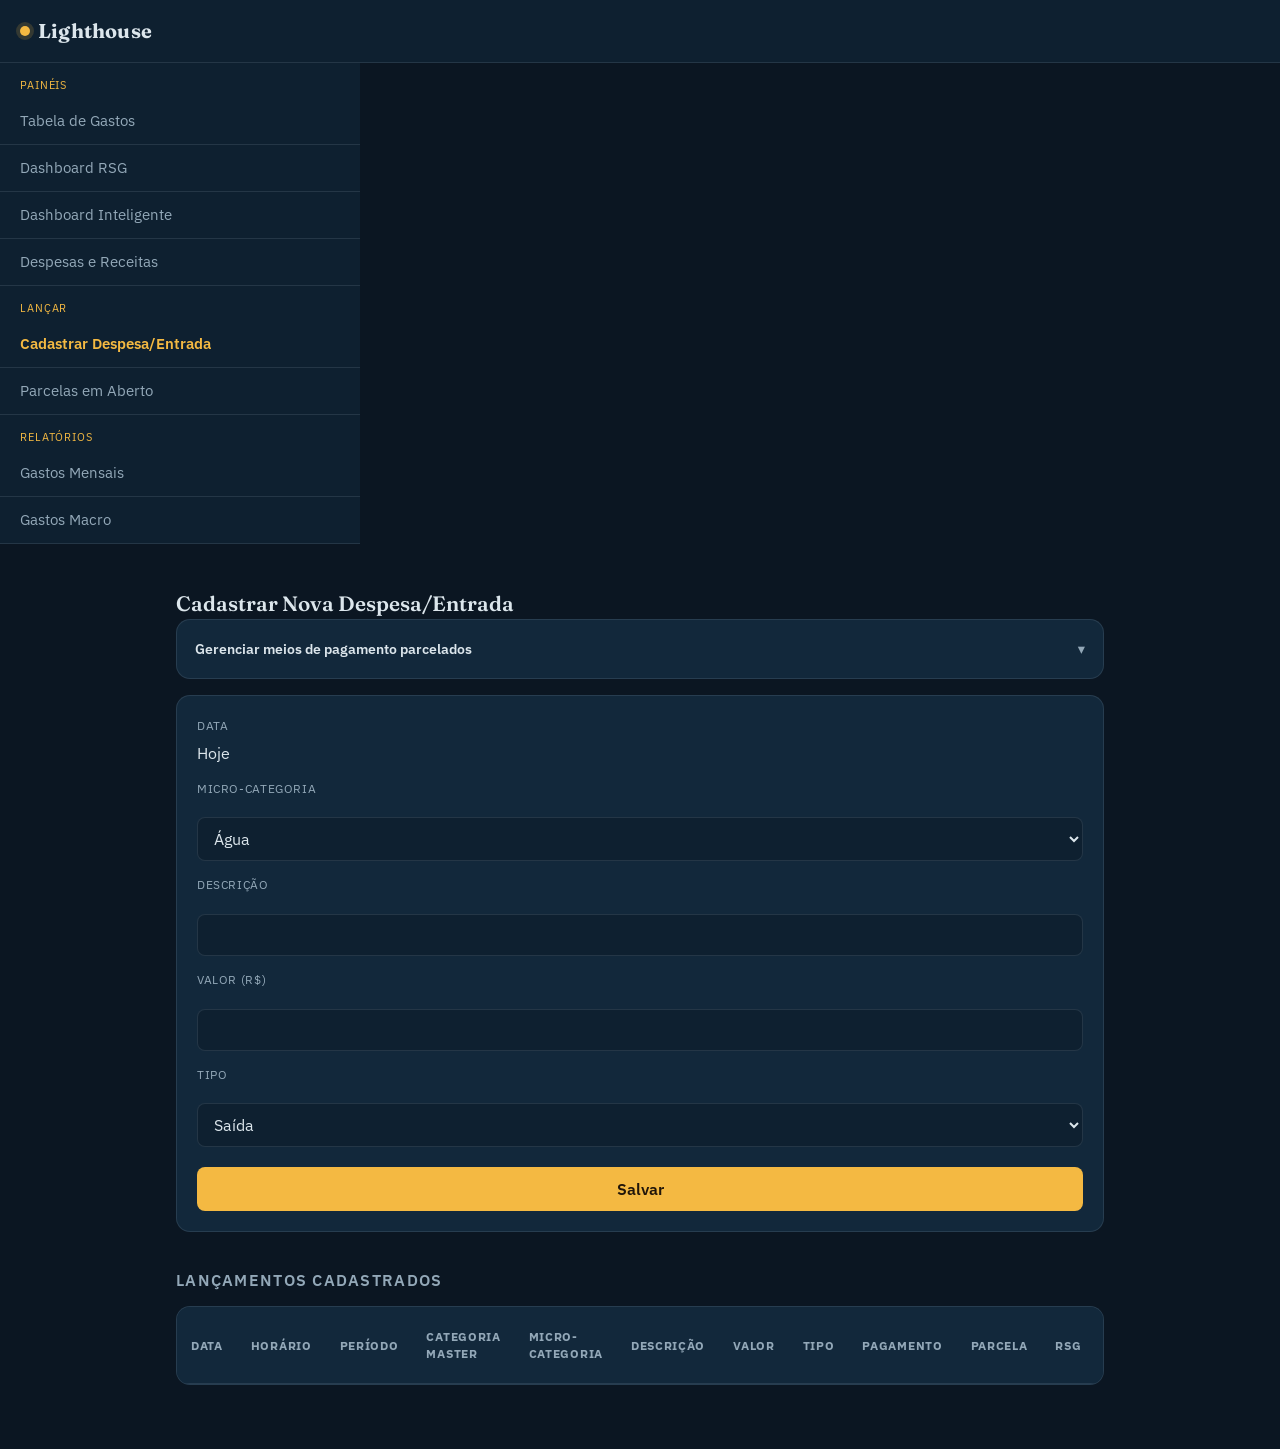
==== commit 3006d00a: "Add files via upload" ====
--- a/cadastro4.html
+++ b/cadastro4.html
@@ -28,6 +28,133 @@
             return valor.toLocaleString("pt-BR", { minimumFractionDigits: 2, maximumFractionDigits: 2 });
         }
 
+        function hojeISO() {
+            const d = new Date();
+            return d.getFullYear() + "-" + String(d.getMonth() + 1).padStart(2, "0") + "-" + String(d.getDate()).padStart(2, "0");
+        }
+
+        // ---------- Progressive disclosure (níveis) ----------
+
+        const NIVEL_LIMIARES = { 2: 50, 3: 150, 4: 300 };
+
+        const MICRO_PARA_MASTER = {
+            "Água": "Moradia", "Air BNB": "Lazer", "Aluguel": "Moradia",
+            "Aluguel Imovel 2": "Moradia", "Aluguel Imovel 3": "Moradia", "Aluguel Imovel 4": "Moradia",
+            "Alvará": "Dívidas e Obrigações", "Amazon": "Pessoal", "Assinaturas de aplicativos": "Conexão e prazer",
+            "Cartão de Crédito": "Cartão de Crédito", "Bitcoin": "Investimentos", "Boliche": "Lazer", "Bolos": "Alimentação",
+            "Caixinha Nubank": "Investimentos", "Caixinha Nubank - Aluguel": "Investimentos", "Caixinha Nubank - Meta 2": "Investimentos",
+            "Claude AI": "Conexão e prazer", "Aporte em Investimentos": "Investimentos", "Rendimentos de Investimentos": "Investimentos",
+            "Consórcio": "Dívidas e Obrigações", "Calçados": "Pessoal", "Contador": "Pessoal", "Congressos": "Educação",
+            "Cursos": "Educação", "Celular BR": "Conexão e prazer", "Celular CA": "Conexão e prazer", "Chocolateria": "Alimentação",
+            "Cinema": "Lazer", "Coffe Shop": "Alimentação", "Cosméticos": "Pessoal", "Delivery Food": "Alimentação",
+            "Diarista": "Moradia", "Distribuidora": "Alimentação", "Dízimo": "Pessoal", "Doceria": "Alimentação",
+            "Drogaria": "Saúde", "Educação": "Educação", "Eletrônicos": "Pessoal", "Empréstimos": "Dívidas e Obrigações",
+            "Exames e concursos": "Educação", "Faculdade": "Educação", "Férias": "Lazer",
+            "Financiamento Imobiliario": "Dívidas e Obrigações", "FGTS": "Pessoal", "FIES": "Dívidas e Obrigações",
+            "F1 game": "Lazer", "F1 TV": "Lazer", "Games": "Lazer", "Impostos": "Dívidas e Obrigações",
+            "Impostos PJ": "Dívidas e Obrigações", "Impostos PJ Simples Nacional": "Dívidas e Obrigações",
+            "Insumos para Produção": "Pessoal", "Internet": "Moradia", "Investimentos": "Investimentos",
+            "IPVA": "Transporte", "IPTU": "Moradia", "Hospedagens AIRBNB": "Lazer", "Lavanderia": "Moradia",
+            "Lava-jato": "Transporte", "Lanche e Fast-food": "Alimentação", "Livros": "Educação", "Limpeza": "Moradia",
+            "Luz": "Moradia", "Manutenção Casa": "Moradia", "Manutenção do Carro": "Transporte", "META Ads": "Tráfego Pago",
+            "Metrô": "Transporte", "Mobília e utensílios": "Moradia", "Ofertas": "Pessoal", "Óticas": "Saúde",
+            "Padaria": "Alimentação", "Papelaria": "Educação", "Passagem aérea": "Lazer", "Plano de Saúde": "Saúde",
+            "PLR": "Salário", "Pensão": "Pessoal", "Pet Shop": "Pets", "PIX Conta PJ": "Pessoal", "PIX Conjuge": "Pessoal",
+            "PIX Familia": "Pessoal", "Passeios e expedições": "Lazer", "Poupança": "Investimentos",
+            "Pós-Graduação": "Educação", "Posto de Gasolina": "Transporte", "Presentes": "Pessoal",
+            "Renovar CNH": "Transporte", "Renovar visto": "Despesas de Viagem a Trabalho", "Restaurantes": "Alimentação",
+            "Reembolso de despesas": "Despesas de Viagem a Trabalho", "Roupas": "Pessoal", "Salário": "Salário",
+            "Serasa": "Dívidas e Obrigações", "Salão de beleza": "Pessoal", "Seguro desemprego": "Salário",
+            "Seguro do Carro": "Transporte", "Shopping": "Pessoal", "Show": "Lazer", "Sorveteria": "Alimentação",
+            "Spotify": "Conexão e prazer", "Supermercado": "Alimentação", "Taxas gerais": "Dívidas e Obrigações",
+            "Taxas do Imovel": "Moradia", "Taxas do Imovel 2": "Moradia", "Taxas do Imovel 3": "Moradia",
+            "Taxas do Imovel 4": "Moradia", "Tik Tok Ads": "Tráfego Pago", "Uber": "Transporte",
+            "Vale-Alimentação": "Alimentação", "Vale-Transporte": "Transporte", "Vestuário": "Pessoal",
+            "Vestuário Conjuge": "Pessoal", "Veterinário": "Pets"
+        };
+
+        function aplicarMasterAutomatico() {
+            const categoria = document.getElementById("categoria").value;
+            const master = MICRO_PARA_MASTER[categoria];
+            if (master) document.getElementById("categoriaMaster").value = master;
+        }
+
+        function getNivelMaximo() {
+            return parseInt(localStorage.getItem("nivelMaximo_demo")) || 1;
+        }
+
+        function setNivelMaximo(n) {
+            localStorage.setItem("nivelMaximo_demo", String(n));
+        }
+
+        function calcularNivelPelaContagem(total) {
+            if (total >= NIVEL_LIMIARES[4]) return 4;
+            if (total >= NIVEL_LIMIARES[3]) return 3;
+            if (total >= NIVEL_LIMIARES[2]) return 2;
+            return 1;
+        }
+
+        function descricaoDesbloqueio(nivel) {
+            const descricoes = {
+                2: "agora você pode registrar a data e o horário exatos de cada gasto.",
+                3: "agora você pode registrar forma de pagamento (e parcelas), tipo de gasto, RSG — e ajustar a categoria master manualmente.",
+                4: "agora você pode registrar o gatilho emocional e o sentimento pós-pagamento — o nível mais completo do método RSG."
+            };
+            return descricoes[nivel] || "";
+        }
+
+        function verificarEvolucaoDeNivel(totalAtual) {
+            const nivelAtual = getNivelMaximo();
+            const nivelPelaContagem = calcularNivelPelaContagem(totalAtual);
+            if (nivelPelaContagem > nivelAtual) {
+                setNivelMaximo(nivelPelaContagem);
+                let mensagem = "";
+                for (let n = nivelAtual + 1; n <= nivelPelaContagem; n++) {
+                    mensagem += `🎉 Nível ${n} desbloqueado!\n${descricaoDesbloqueio(n)}\n\n`;
+                }
+                alert(mensagem.trim());
+            }
+        }
+
+        function toggleCampo(id, mostrar) {
+            const el = document.getElementById(id);
+            if (!el) return;
+            el.style.display = mostrar ? "flex" : "none";
+            el.querySelectorAll("select, input").forEach(campo => {
+                if (mostrar) {
+                    if (campo.dataset.eraRequired === "true") campo.required = true;
+                } else {
+                    campo.dataset.eraRequired = campo.required ? "true" : "false";
+                    campo.required = false;
+                }
+            });
+        }
+
+        function aplicarVisibilidadeNivel() {
+            const nivel = getNivelMaximo();
+            const nivel2Mais = nivel >= 2;
+            const nivel3Mais = nivel >= 3;
+            const nivel4Mais = nivel >= 4;
+
+            document.getElementById("campoDataInput").style.display = nivel2Mais ? "flex" : "none";
+            document.getElementById("dataFixaTexto").style.display = nivel2Mais ? "none" : "flex";
+            document.getElementById("data").required = nivel2Mais;
+            if (!document.getElementById("data").value) {
+                document.getElementById("data").value = hojeISO();
+            }
+
+            toggleCampo("campoHorario", nivel2Mais);
+            toggleCampo("campoCategoriaMaster", nivel3Mais);
+            toggleCampo("campoFormaPagamentoGroup", nivel3Mais);
+            toggleCampo("campoTipoGasto", nivel3Mais);
+            toggleCampo("campoRSG", nivel3Mais);
+            toggleCampo("campoGatilhoSentimento", nivel4Mais);
+
+            if (!nivel3Mais) {
+                document.getElementById("formaPagamento").value = "Dinheiro";
+                document.getElementById("parcelas").value = 1;
+            }
+        }
         // ---------- Meios de pagamento parcelados (cartão, consórcio, carnê) ----------
 
         const TIPO_LABEL = {
@@ -134,6 +261,17 @@
             if (!ehParcelavel) document.getElementById("parcelas").value = 1;
         }
 
+        function verificarDicaFinanciamento() {
+            const categoria = document.getElementById("categoria").value.toLowerCase();
+            const formaPagamento = document.getElementById("formaPagamento").value;
+            const dica = document.getElementById("dicaFinanciamento");
+
+            const categoriaSugereParcelamento = categoria.includes("financiamento") || categoria.includes("consórcio") || categoria.includes("consorcio");
+            const jaEhParcelado = formaPagamento.startsWith("meio:");
+
+            dica.style.display = (categoriaSugereParcelamento && !jaEhParcelado) ? "block" : "none";
+        }
+
         function nomeCartaoPorFormaPagamento(formaPagamento) {
             if (!formaPagamento || !formaPagamento.startsWith("meio:")) return null;
             const id = formaPagamento.replace("meio:", "");
@@ -210,10 +348,12 @@
                 const parcelas = gerarParcelas(despesaBase, parcelasTotal);
                 despesas.push(...parcelas);
                 localStorage.setItem("despesas_demo", JSON.stringify(despesas));
+                verificarEvolucaoDeNivel(despesas.length);
                 alert(`Compra parcelada em ${parcelasTotal}x cadastrada — uma parcela em cada um dos próximos meses.`);
             } else {
                 despesas.push({ ...despesaBase, parcelaAtual: 1, parcelaTotal: 1, grupoParcelaId: null });
                 localStorage.setItem("despesas_demo", JSON.stringify(despesas));
+                verificarEvolucaoDeNivel(despesas.length);
                 alert("Cadastro realizado com sucesso!");
             }
 
@@ -365,6 +505,11 @@
             renderCartoesList();
             popularFormaPagamento();
             loadData();
+            verificarDicaFinanciamento();
+
+            document.getElementById("tipo").value = "Saída";
+            aplicarMasterAutomatico();
+            aplicarVisibilidadeNivel();
         }
 
         if ("serviceWorker" in navigator) {
@@ -440,14 +585,23 @@
 
         <form id="formCadastro" onsubmit="saveData(event)">
 
-            <label for="data">Data</label>
-            <input type="date" id="data" required>
-
-            <label for="horario">Horário</label>
-            <input type="time" id="horario" required>
-
-            <label for="categoriaMaster">Categoria Master</label>
-            <select id="categoriaMaster" required>
+            <div id="campoDataInput" style="display:none; flex-direction:column;">
+                <label for="data">Data</label>
+                <input type="date" id="data">
+            </div>
+            <div id="dataFixaTexto" style="display:flex; flex-direction:column;">
+                <label>Data</label>
+                <p style="margin:0; color:var(--mist);">Hoje</p>
+            </div>
+
+            <div id="campoHorario" style="display:none; flex-direction:column;">
+                <label for="horario">Horário</label>
+                <input type="time" id="horario">
+            </div>
+
+            <div id="campoCategoriaMaster" style="display:none; flex-direction:column;">
+                <label for="categoriaMaster">Categoria Master</label>
+                <select id="categoriaMaster">
                 <option value="Moradia">Moradia</option>
                 <option value="Transporte">Transporte</option>
                 <option value="Alimentação">Alimentação</option>
@@ -465,10 +619,11 @@
                 <option value="Dívidas e Obrigações">Dívidas e Obrigações</option>
                 <option value="Pets">Pets</option>
                 <option value="Pessoal">Pessoal</option>
-            </select>
+                </select>
+            </div>
 
             <label for="categoria">Micro-Categoria</label>
-            <select id="categoria" required>
+            <select id="categoria" onchange="aplicarMasterAutomatico(); verificarDicaFinanciamento();" required>
                 <option value="Água">Água</option>
                 <option value="Air BNB">Air BNB</option>
                 <option value="Aluguel">Aluguel</option>
@@ -596,41 +751,55 @@
                 <option value="Transferência">Transferência</option>
             </select>
 
-            <label for="formaPagamento">Forma de Pagamento</label>
-            <select id="formaPagamento" onchange="toggleParcelasVisibility()" required>
-                <option value="Dinheiro">Dinheiro</option>
-                <option value="Débito">Débito</option>
-                <option value="PIX">PIX</option>
-            </select>
-
-            <div id="campoParcelas" style="display:none; flex-direction:column;">
-                <label for="parcelas">Parcelas</label>
-                <input type="number" id="parcelas" min="1" max="420" value="1">
+            <div id="campoFormaPagamentoGroup" style="display:none; flex-direction:column; gap:12px;">
+                <label for="formaPagamento">Forma de Pagamento</label>
+                <select id="formaPagamento" onchange="toggleParcelasVisibility(); verificarDicaFinanciamento();">
+                    <option value="Dinheiro">Dinheiro</option>
+                    <option value="Débito">Débito</option>
+                    <option value="PIX">PIX</option>
+                </select>
+
+                <div id="campoParcelas" style="display:none; flex-direction:column;">
+                    <label for="parcelas">Parcelas</label>
+                    <input type="number" id="parcelas" min="1" max="420" value="1">
+                </div>
+
+                <p id="dicaFinanciamento" class="hint-text" style="display:none;">
+                    💡 É um financiamento novo com parcelas programadas? Cadastre ele em
+                    "Gerenciar meios de pagamento parcelados" (no topo da página) e selecione
+                    ele aqui em Forma de Pagamento — assim as parcelas futuras são geradas
+                    automaticamente.
+                </p>
             </div>
 
-            <label for="rsg">RSG (Retorno Sobre Gasto)</label>
-            <select id="rsg" required>
-                <option value="1">1 😡</option>
-                <option value="2">2 😕</option>
-                <option value="3">3 🙂</option>
-                <option value="4">4 😊</option>
-                <option value="5">5 🤩</option>
-            </select>
-
-            <label for="tipoGasto">Tipo de Gasto</label>
-            <select id="tipoGasto" required>
-                <option value="Arrependimento">Arrependimento</option>
-                <option value="Planejado">Planejado</option>
-                <option value="Pequeno impulso">Pequeno impulso</option>
-                <option value="Grande impulso">Grande impulso</option>
-                <option value="Setback não-evitável">Setback não-evitável</option>
-                <option value="Setback evitável">Setback evitável</option>
-                <option value="Sonho de vida">Sonho de vida</option>
-            </select>
-
+            <div id="campoRSG" style="display:none; flex-direction:column;">
+                <label for="rsg">RSG (Retorno Sobre Gasto)</label>
+                <select id="rsg">
+                    <option value="1">1 😡</option>
+                    <option value="2">2 😕</option>
+                    <option value="3">3 🙂</option>
+                    <option value="4">4 😊</option>
+                    <option value="5">5 🤩</option>
+                </select>
+            </div>
+
+            <div id="campoTipoGasto" style="display:none; flex-direction:column;">
+                <label for="tipoGasto">Tipo de Gasto</label>
+                <select id="tipoGasto">
+                    <option value="Arrependimento">Arrependimento</option>
+                    <option value="Planejado">Planejado</option>
+                    <option value="Pequeno impulso">Pequeno impulso</option>
+                    <option value="Grande impulso">Grande impulso</option>
+                    <option value="Setback não-evitável">Setback não-evitável</option>
+                    <option value="Setback evitável">Setback evitável</option>
+                    <option value="Sonho de vida">Sonho de vida</option>
+                </select>
+            </div>
+
+            <div id="campoGatilhoSentimento" style="display:none; flex-direction:column; gap:12px;">
             <!-- GATILHO EMOCIONAL -->
             <label for="gatilho">Gatilho Emocional</label>
-            <select id="gatilho" required>
+            <select id="gatilho">
                 <!-- 🔧 Estrutural / Base da vida -->
                 <option value="Manutenção da vida (contas fixas)">Manutenção da vida (contas fixas)</option>
                 <option value="Organização financeira (transferências / investimentos)">Organização financeira
@@ -718,7 +887,7 @@
 
             <!-- NOVO CAMPO: SENTIMENTO PÓS-PAGAMENTO -->
             <label for="sentimentoPos">Sentimento Pós-Pagamento</label>
-            <select id="sentimentoPos" required>
+            <select id="sentimentoPos">
                 <option value="Muito satisfeito">Muito satisfeito</option>
                 <option value="Satisfeito">Satisfeito</option>
                 <option value="Neutro">Neutro</option>
@@ -731,6 +900,7 @@
                 <option value="Preocupado">Preocupado</option>
                 <option value="Incomodado">Incomodado</option>
             </select>
+            </div>
 
             <button type="submit" id="saveBtn">Salvar</button>
         </form>
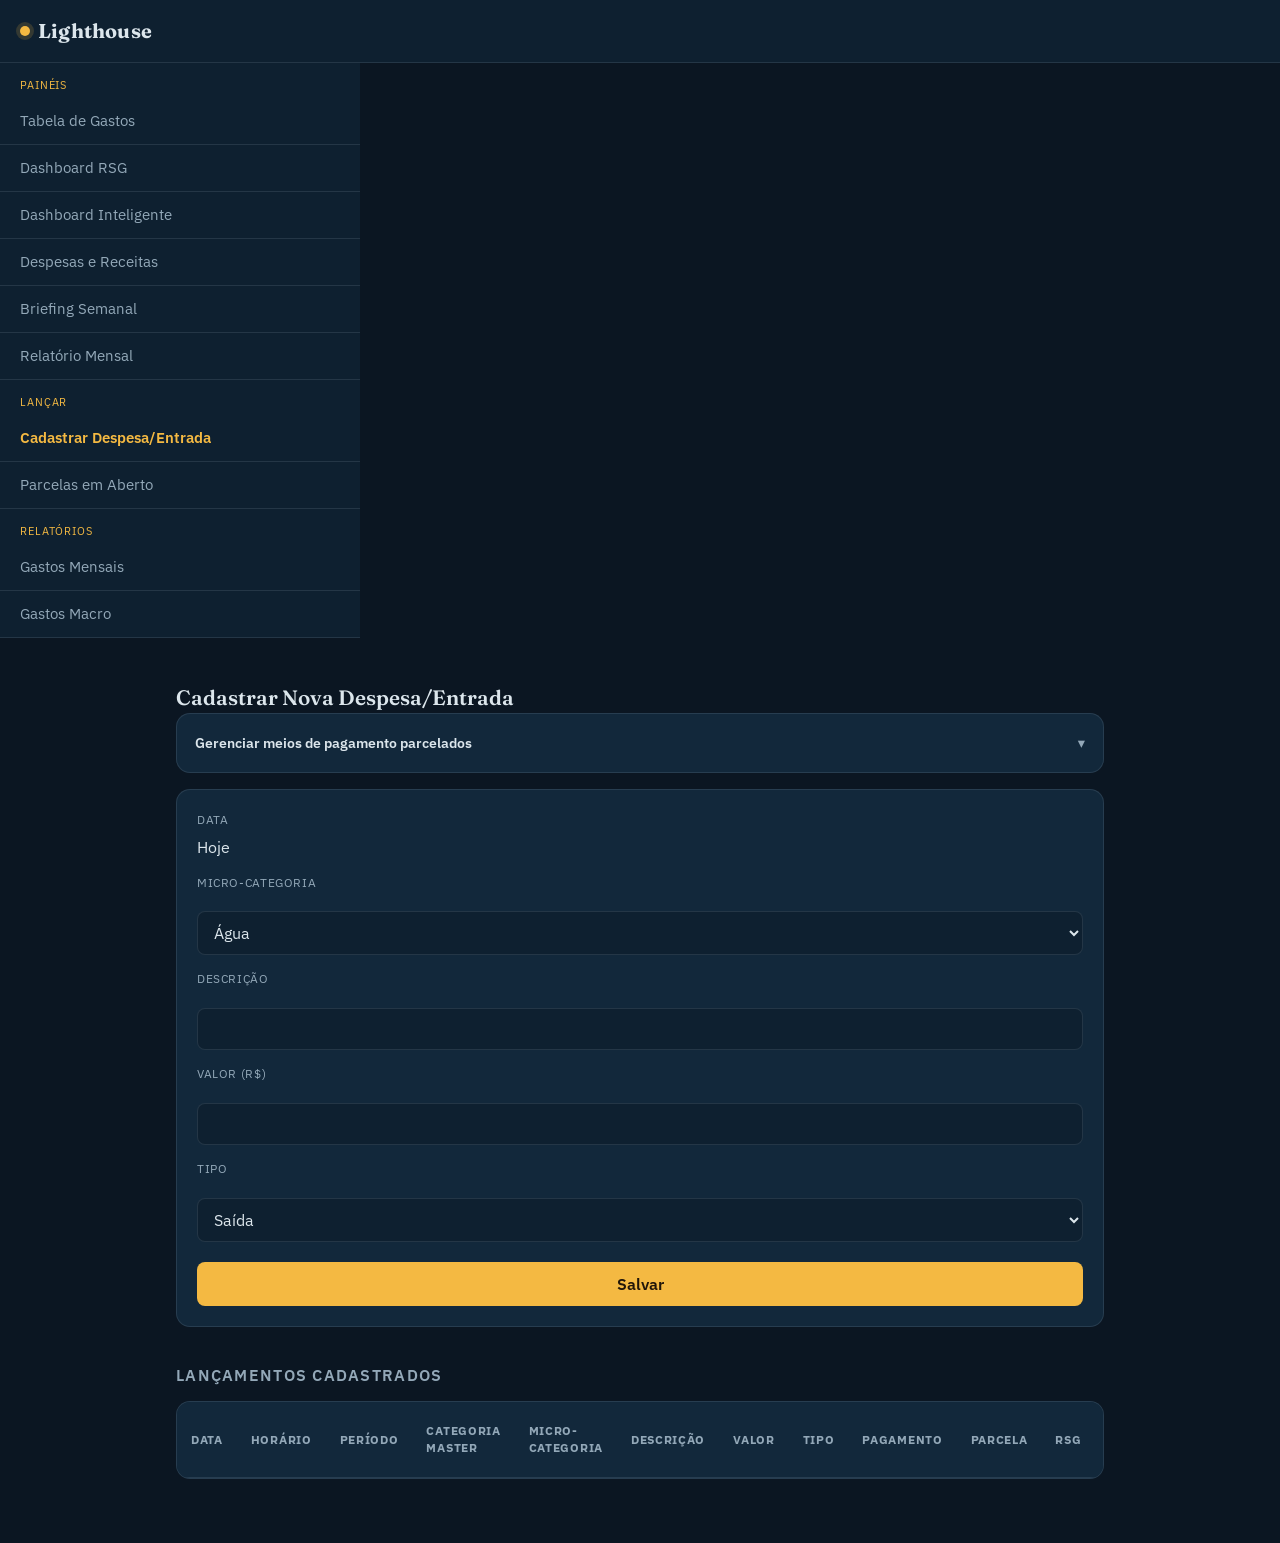
==== commit 559fbcc4: "Add files via upload" ====
--- a/cadastro4.html
+++ b/cadastro4.html
@@ -31,6 +31,37 @@
         function hojeISO() {
             const d = new Date();
             return d.getFullYear() + "-" + String(d.getMonth() + 1).padStart(2, "0") + "-" + String(d.getDate()).padStart(2, "0");
+        }
+
+        // ---------- Carta ao Eu Futuro ----------
+        // Disponível a partir do Nível 3 (depende do campo Tipo de Gasto).
+        // Ao registrar um gasto de impulso/arrependimento, oferece deixar uma nota
+        // curta pra si mesmo. Da próxima vez que a mesma categoria for usada, a
+        // nota reaparece antes de confirmar o novo lançamento.
+
+        const TIPOS_QUALIFICAM_CARTA = ["Arrependimento", "Pequeno impulso", "Grande impulso", "Setback evitável"];
+
+        function getCartas() {
+            return JSON.parse(localStorage.getItem("cartasEuFuturo_demo")) || [];
+        }
+
+        function saveCartas(cartas) {
+            localStorage.setItem("cartasEuFuturo_demo", JSON.stringify(cartas));
+        }
+
+        function verificarCartaAnterior() {
+            const categoria = document.getElementById("categoria").value;
+            const aviso = document.getElementById("avisoCartaAnterior");
+            if (!aviso) return;
+
+            const cartas = getCartas().filter(c => c.categoria === categoria);
+            if (cartas.length === 0) {
+                aviso.style.display = "none";
+                return;
+            }
+            const maisRecente = cartas[cartas.length - 1];
+            aviso.innerHTML = `⚠️ Da última vez em <strong>${categoria}</strong>, você escreveu pra si mesmo: <em>\u201c${maisRecente.texto}\u201d</em> <span class="insight-card-caption">(${maisRecente.data})</span>`;
+            aviso.style.display = "block";
         }
 
         // ---------- Progressive disclosure (níveis) ----------
@@ -357,6 +388,20 @@
                 alert("Cadastro realizado com sucesso!");
             }
 
+            if (getNivelMaximo() >= 3 && tipo === "Saída" && TIPOS_QUALIFICAM_CARTA.includes(tipoGasto)) {
+                const nota = prompt("Quer deixar uma nota pro seu eu futuro sobre esse gasto? (opcional — deixe em branco pra pular)");
+                if (nota && nota.trim()) {
+                    const cartas = getCartas();
+                    cartas.push({
+                        categoria,
+                        gatilho: getNivelMaximo() >= 4 ? gatilho : null,
+                        texto: nota.trim(),
+                        data
+                    });
+                    saveCartas(cartas);
+                }
+            }
+
             window.location.reload();
         }
 
@@ -510,6 +555,7 @@
             document.getElementById("tipo").value = "Saída";
             aplicarMasterAutomatico();
             aplicarVisibilidadeNivel();
+            verificarCartaAnterior();
         }
 
         if ("serviceWorker" in navigator) {
@@ -536,6 +582,8 @@
         <a href="rsgDash.html">Dashboard RSG</a>
         <a href="gatilhos.html">Dashboard Inteligente</a>
         <a href="dre.html">Despesas e Receitas</a>
+<a href="briefing-semanal.html">Briefing Semanal</a>
+<a href="relatorio-mensal.html">Relatório Mensal</a>
         </div>
         <div class="nav-group">
             <p class="nav-group-title">Lançar</p>
@@ -623,7 +671,7 @@
             </div>
 
             <label for="categoria">Micro-Categoria</label>
-            <select id="categoria" onchange="aplicarMasterAutomatico(); verificarDicaFinanciamento();" required>
+            <select id="categoria" onchange="aplicarMasterAutomatico(); verificarDicaFinanciamento(); verificarCartaAnterior();" required>
                 <option value="Água">Água</option>
                 <option value="Air BNB">Air BNB</option>
                 <option value="Aluguel">Aluguel</option>
@@ -738,6 +786,8 @@
                 <option value="Veterinário">Veterinário</option>
             </select>
 
+            <p id="avisoCartaAnterior" class="hint-text" style="display:none; border-left: 2px solid var(--beacon); padding-left: 10px;"></p>
+
             <label for="descricao">Descrição</label>
             <input type="text" id="descricao" required>
 
@@ -943,6 +993,7 @@
     </script>
 
 <script src="ios-warning.js"></script>
+<script src="briefing-lembrete.js"></script>
 </body>
 
 </html>
--- a/styles.css
+++ b/styles.css
@@ -117,6 +117,46 @@
     flex-shrink: 0;
 }
 
+.briefing-lembrete {
+    display: flex;
+    align-items: center;
+    gap: 12px;
+    background: var(--beacon-soft);
+    border-bottom: 1px solid var(--beacon);
+    padding: 12px 16px;
+    font-size: 0.82rem;
+    color: var(--mist);
+}
+
+.briefing-lembrete p {
+    margin: 0;
+    flex: 1;
+    line-height: 1.4;
+}
+
+.briefing-lembrete-link {
+    background: var(--beacon);
+    color: #21160a;
+    font-weight: 600;
+    font-size: 0.78rem;
+    padding: 7px 12px;
+    border-radius: 6px;
+    text-decoration: none;
+    white-space: nowrap;
+    flex-shrink: 0;
+}
+
+.briefing-lembrete button {
+    background: transparent;
+    border: none;
+    color: var(--fog);
+    font-size: 1rem;
+    cursor: pointer;
+    line-height: 1;
+    padding: 0 4px;
+    flex-shrink: 0;
+}
+
 .wordmark {
     font-family: var(--font-display);
     font-size: 1.25rem;
